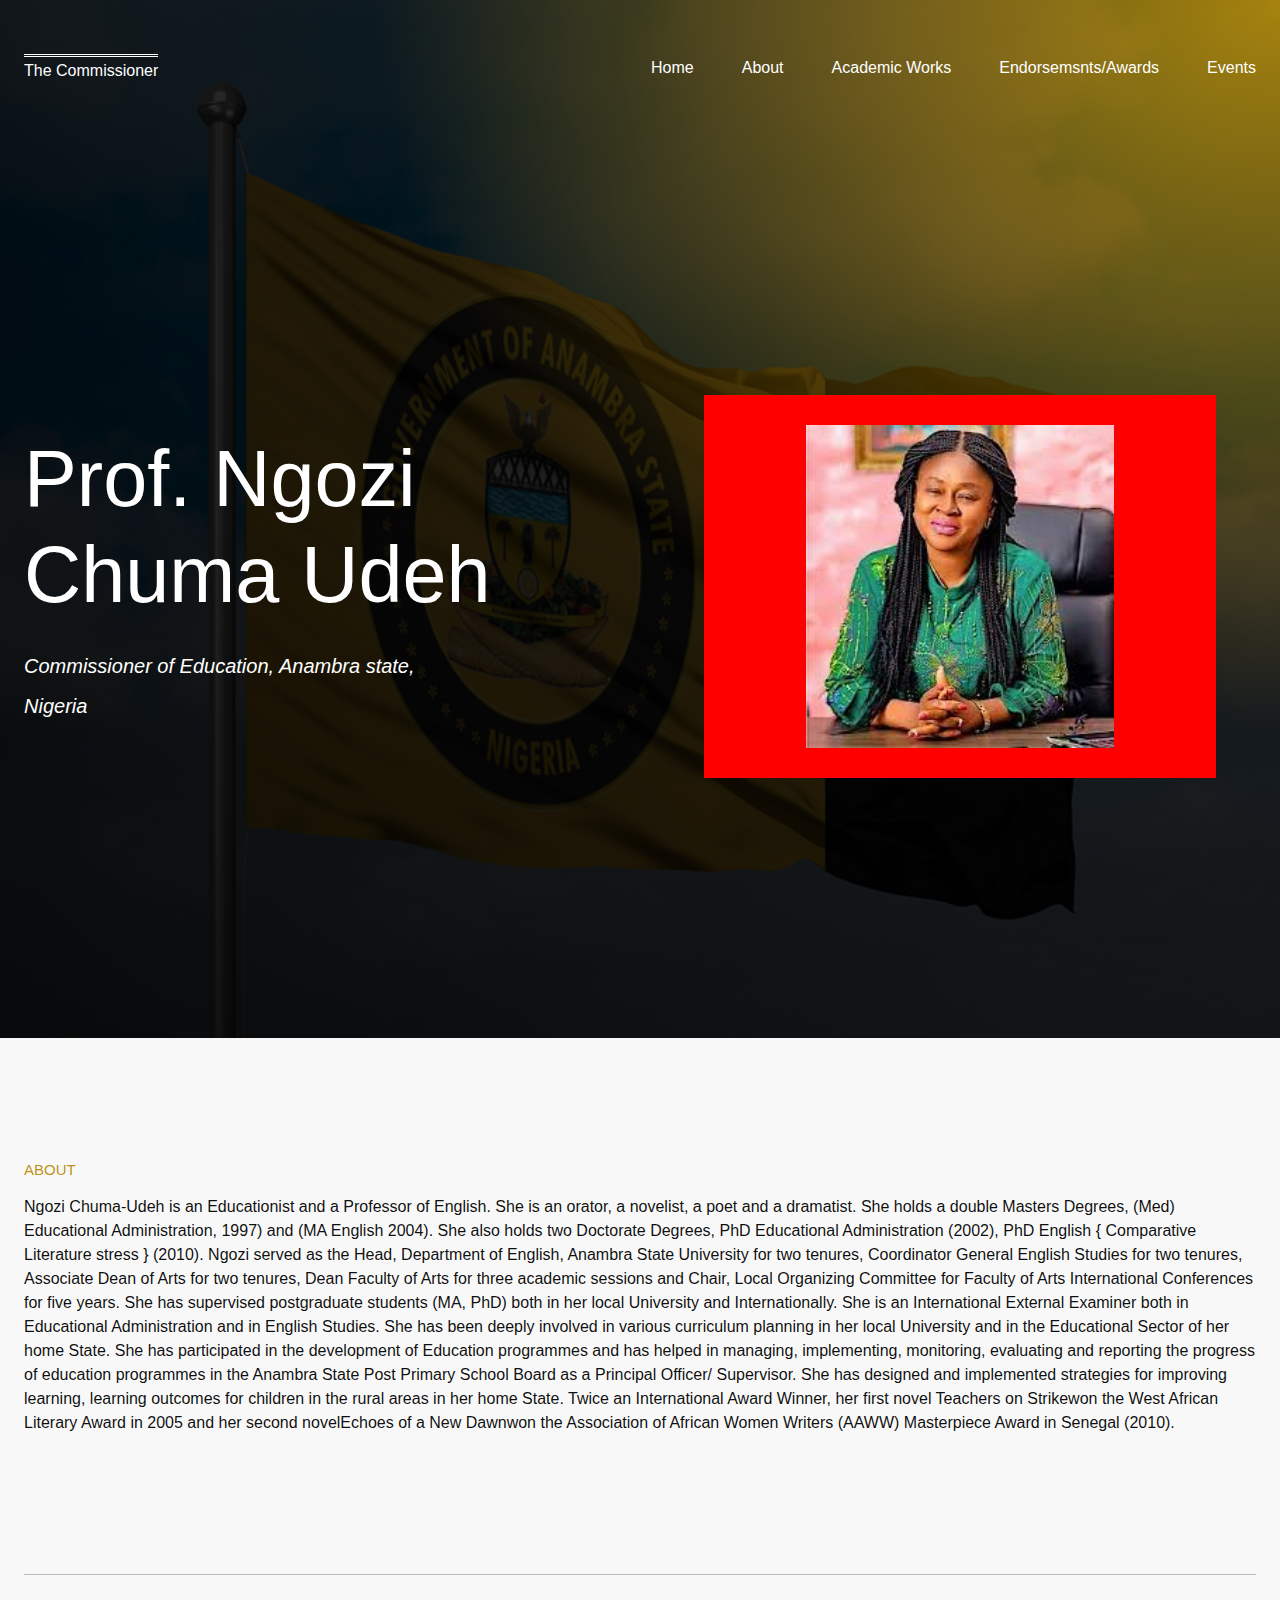
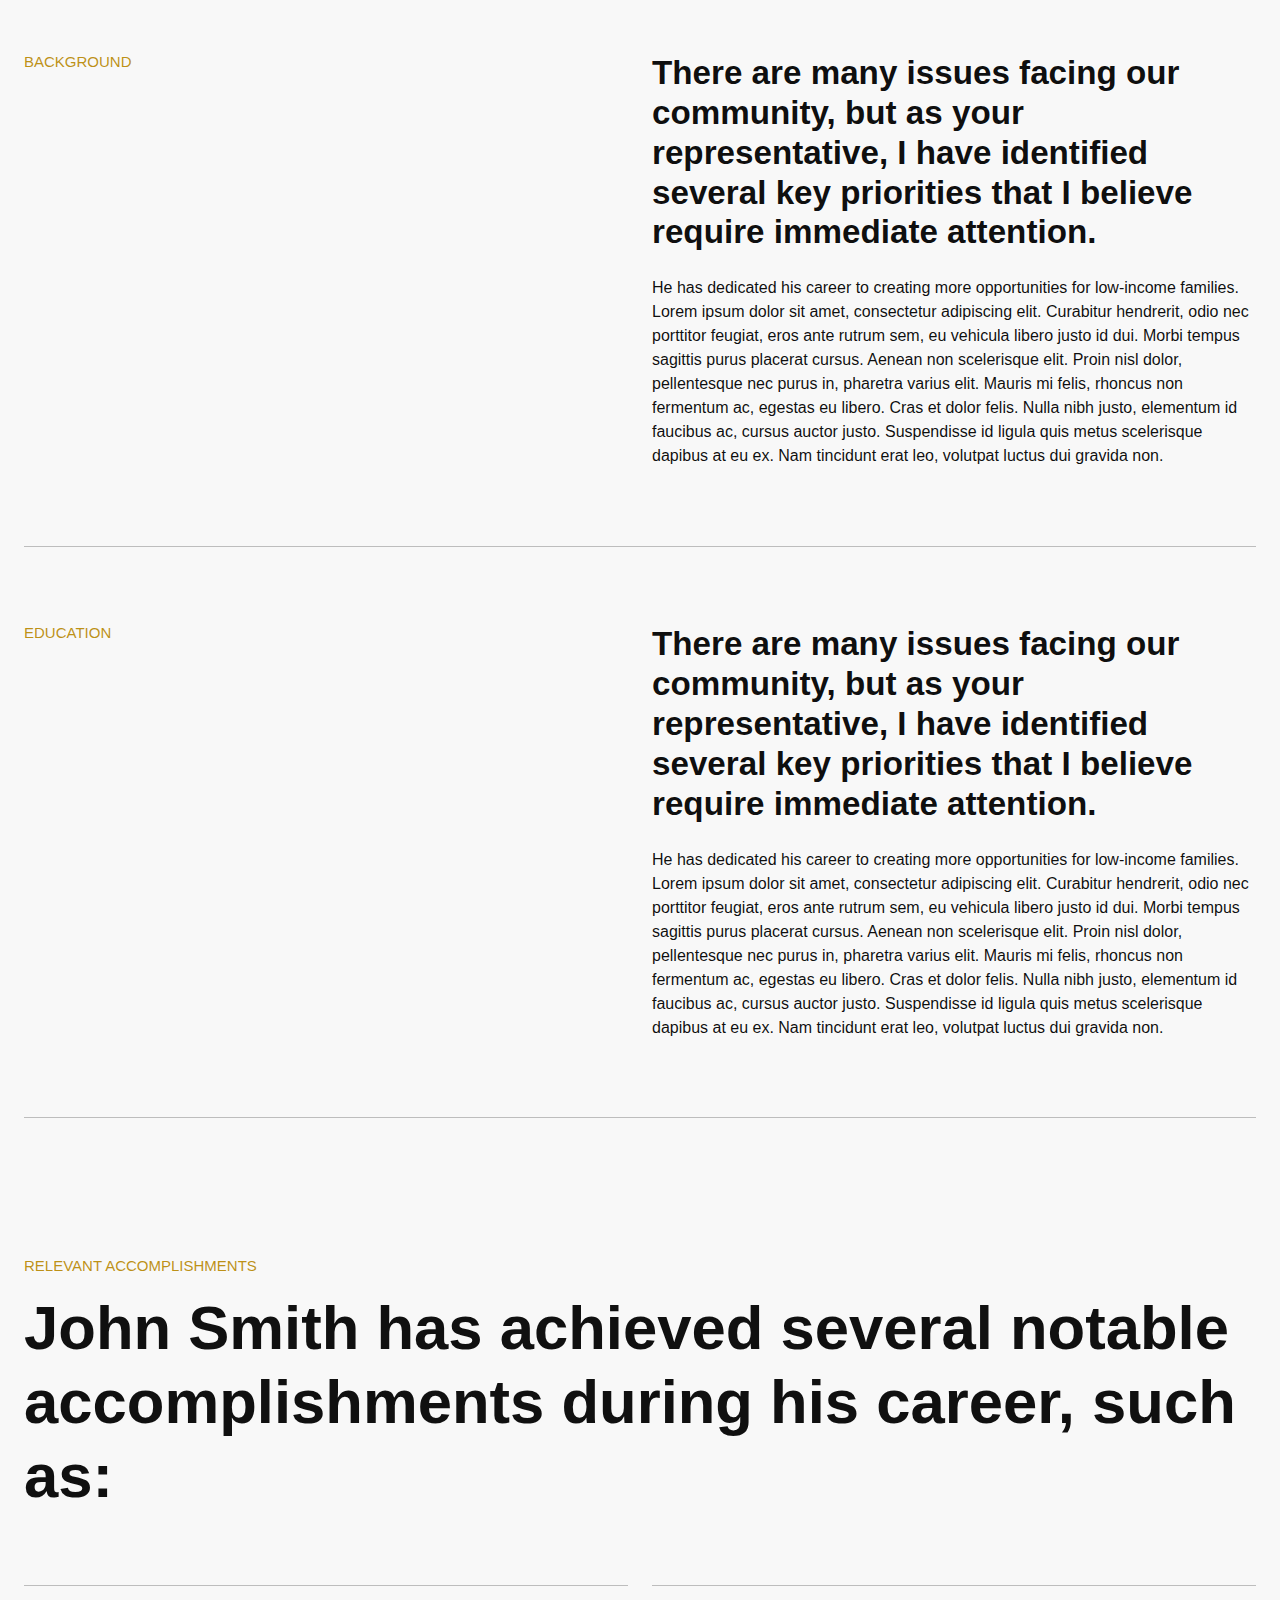
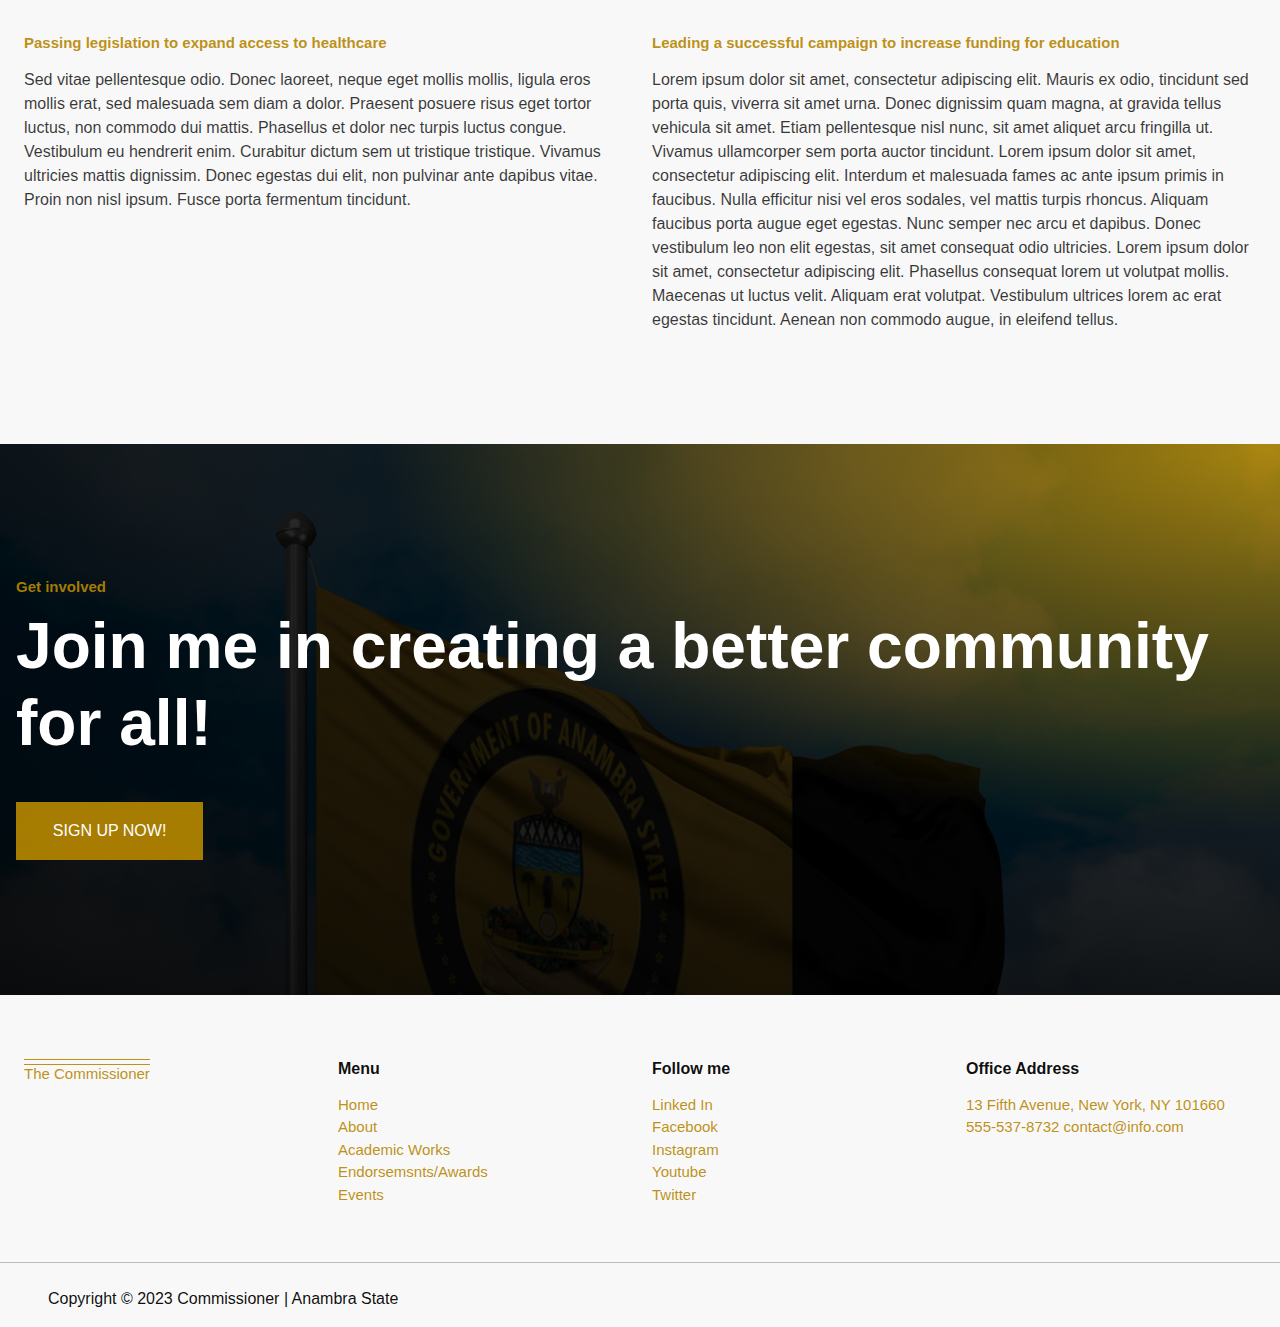
==== about.html @ 07f76938 "First project deployment" ====
<!doctype html>
<html lang="en">

<head>

    <!--====== Required meta tags ======-->
    <meta charset="utf-8">
    <meta http-equiv="x-ua-compatible" content="ie=edge">
    <meta name="description" content="">
    <meta name="viewport" content="width=device-width, initial-scale=1, shrink-to-fit=no">

    <!--====== Title ======-->
    <title>Prof Ngozi Udeh - Commissioner of Education</title>

    <!--====== Bootstrap css ======-->
    <link rel="stylesheet" href="assets/css/bootstrap.css">

    <link rel="stylesheet" href="assets/css/style.css">
    <link href="https://fonts.cdnfonts.com/css/poppins" rel="stylesheet">
</head>

<body class="bg-">
    <div class="c_bg m-0 p-0 text-white header-section">
        <!-- Navbar section -->
        <nav class="c_nav d-flex justify-content-between px-4 py-3 align-items-center position-">
            <div class="c_title">
                <h6 class="m-0 c_logo pt-1">The Commissioner</h6>
            </div>
            <ul class="d-flex gap-5 m-0 p-0 list-unstyled c_nav-list">
                <a href="./index.html" class="py-3">
                    <li>Home</li>
                </a>
                <a href="./about.html" class="py-3">
                    <li>About</li>
                </a>
                <a href="./books.html" class="py-3">
                    <li>Academic Works</li>
                </a>
                <a href="" class="py-3">
                    <li>Endorsemsnts/Awards</li>
                </a>
                <a href="" class="py-3">
                    <li>Events</li>
                </a>
            </ul>
        </nav>
        <!-- </div> -->


        <!-- main header -->
        <header class="container-fluid ">
            <div class="row align-items-center mt-5  c_header pb-5">
                <div class="col-lg-6 col-md-12 col-sm-12 col-xs-12 px-sm-4 c_intro">
                    <h1 class="mb-4">Prof. Ngozi Chuma Udeh</h1>
                    <p class="c_description mt-3">Commissioner of Education, Anambra state,<br> Nigeria</p>
                </div>

                <div class="col-lg-6 col-md-12 col-sm-12 col-xs-12 p-0">
                    <div class="c_image text-center border-0 ">
                        <!-- <img src="assets/images/about-01.png" alt="image" class="img-fluid c_img"> -->
                        <img src="assets/images/download (4).jpg" alt="profile-pic" class="img-fluid c-img">
                    </div>
                </div>
            </div>
        </header>
    </div>

    <main>
        <!-- About section -->
        <div class="container-fluid px-4">
            <div class="c_debut">
                <div class="c_texts">
                    <h6 class="mb-3 text-uppercase c_small ">About</h6>
                </div>

                <p class="ps-">Ngozi Chuma-Udeh is an Educationist and a Professor of English. She is an orator, a
                    novelist, a poet and a dramatist. She holds a double Masters Degrees, (Med) Educational
                    Administration, 1997) and (MA English 2004). She also holds two Doctorate Degrees, PhD Educational
                    Administration (2002), PhD English { Comparative Literature stress } (2010). Ngozi served as the
                    Head, Department of English, Anambra State University for two tenures, Coordinator General English
                    Studies for two tenures, Associate Dean of Arts for two tenures, Dean Faculty of Arts for three
                    academic sessions and Chair, Local Organizing Committee for Faculty of Arts International
                    Conferences for five years. She has supervised postgraduate students (MA, PhD) both in her local
                    University and Internationally. She is an International External Examiner both in Educational
                    Administration and in English Studies. She has been deeply involved in various curriculum planning
                    in her local University and in the Educational Sector of her home State. She has participated in the
                    development of Education programmes and has helped in managing, implementing, monitoring, evaluating
                    and reporting the progress of education programmes in the Anambra State Post Primary School Board as
                    a Principal Officer/ Supervisor. She has designed and implemented strategies for improving learning,
                    learning outcomes for children in the rural areas in her home State. Twice an International Award
                    Winner, her first novel Teachers on Strikewon the West African Literary Award in 2005 and her second
                    novelEchoes of a New Dawnwon the Association of African Women Writers (AAWW) Masterpiece Award in
                    Senegal (2010).
                </p>
            </div>

            <hr class="mt-0">

            <!-- Background -->
            <div class="row c_debut-2 c_about-debut-2">

                <div class="col-lg-6 col-md-12 col-sm-12 col-xs-12  ">
                    <h6 class="mb-3 text-uppercase c_small">Background</h6>
                </div>

                <div class="col-lg-6 col-md-12 col-sm-12 col-xs-12  c_issues">
                    <h4>
                        There are many issues facing our community, but as your representative, I have identified
                        several key priorities that I believe require immediate attention.</h4>
                    <p class="mt-4">
                        He has dedicated his career to creating more opportunities for low-income families. Lorem ipsum
                        dolor sit amet, consectetur adipiscing elit. Curabitur hendrerit, odio nec porttitor feugiat,
                        eros ante rutrum sem, eu vehicula libero justo id dui. Morbi tempus sagittis purus placerat
                        cursus. Aenean non scelerisque elit. Proin nisl dolor, pellentesque nec purus in, pharetra
                        varius elit. Mauris mi felis, rhoncus non fermentum ac, egestas eu libero. Cras et dolor felis.
                        Nulla nibh justo, elementum id faucibus ac, cursus auctor justo. Suspendisse id ligula quis
                        metus scelerisque dapibus at eu ex. Nam tincidunt erat leo, volutpat luctus dui gravida non.
                    </p>
                </div>

            </div>

            <hr class="mt-0 edu-line">

            <!-- Education -->
            <div class="row c_debut-2 c_about-debut-2">
                <div class="col-lg-6 col-md-12 col-sm-12 col-xs-12  ">
                    <h6 class="mb-3 text-uppercase c_small">Education</h6>
                </div>

                <div class="col-lg-6 col-md-12 col-sm-12 col-xs-12  c_issues">
                    <h4>
                        There are many issues facing our community, but as your representative, I have identified
                        several key priorities that I believe require immediate attention.</h4>
                    <p class="mt-4">
                        He has dedicated his career to creating more opportunities for low-income families. Lorem ipsum
                        dolor sit amet, consectetur adipiscing elit. Curabitur hendrerit, odio nec porttitor feugiat,
                        eros ante rutrum sem, eu vehicula libero justo id dui. Morbi tempus sagittis purus placerat
                        cursus. Aenean non scelerisque elit. Proin nisl dolor, pellentesque nec purus in, pharetra
                        varius elit. Mauris mi felis, rhoncus non fermentum ac, egestas eu libero. Cras et dolor felis.
                        Nulla nibh justo, elementum id faucibus ac, cursus auctor justo. Suspendisse id ligula quis
                        metus scelerisque dapibus at eu ex. Nam tincidunt erat leo, volutpat luctus dui gravida non.
                    </p>
                </div>

            </div>

            <hr class="mt-0">

            <!-- Accomplishments -->
            <div class="c_debut pb-5">
                <h6 class="mb-3 text-uppercase c_small ">RELEVANT ACCOMPLISHMENTS</h6>
    
                <h2 class="mb-2">John Smith has achieved several notable accomplishments during his career, such as:</h2>
    
    
            </div>
        </div>

        <!-- Events section -->
        <div class="container-fluid px-4 pt-">
            <div class="row">
                <div class="col-lg-6 col-md-12 col-sm-12 col-xs-12 mb-5 c_issues-2">
                    <hr class="mb-5">
                    <h5 class="mb-3 fw-bold c_small">Passing legislation to expand access to healthcare
                    </h5>
                    <p>Sed vitae pellentesque odio. Donec laoreet, neque eget mollis mollis, ligula eros mollis erat,
                        sed malesuada sem diam a dolor. Praesent posuere risus eget tortor luctus, non commodo dui
                        mattis. Phasellus et dolor nec turpis luctus congue. Vestibulum eu hendrerit enim. Curabitur
                        dictum sem ut tristique tristique. Vivamus ultricies mattis dignissim. Donec egestas dui elit,
                        non pulvinar ante dapibus vitae. Proin non nisl ipsum. Fusce porta fermentum tincidunt.</p>
                </div>

                <div class="col-lg-6 col-md-12 col-sm-12 col-xs-12 mb-5 c_issues-2">
                    <hr class="mb-5">
                    <h5 class="mb-3 fw-bold c_small">Leading a successful campaign to increase funding for education
                    </h5>
                    <p>Lorem ipsum dolor sit amet, consectetur adipiscing elit. Mauris ex odio, tincidunt sed porta
                        quis, viverra sit amet urna. Donec dignissim quam magna, at gravida tellus vehicula sit amet.
                        Etiam pellentesque nisl nunc, sit amet aliquet arcu fringilla ut. Vivamus ullamcorper sem porta
                        auctor tincidunt. Lorem ipsum dolor sit amet, consectetur adipiscing elit. Interdum et malesuada
                        fames ac ante ipsum primis in faucibus. Nulla efficitur nisi vel eros sodales, vel mattis turpis
                        rhoncus. Aliquam faucibus porta augue eget egestas. Nunc semper nec arcu et dapibus. Donec
                        vestibulum leo non elit egestas, sit amet consequat odio ultricies. Lorem ipsum dolor sit amet,
                        consectetur adipiscing elit. Phasellus consequat lorem ut volutpat mollis. Maecenas ut luctus
                        velit. Aliquam erat volutpat. Vestibulum ultrices lorem ac erat egestas tincidunt. Aenean non
                        commodo augue, in eleifend tellus.</p>
                </div>
            </div>
        </div>

        <!-- Base section -->
        <div class="container-fluid c_base-main  mt-5">
            <div class="px-3 c_base">
                <h5 class="fw-bold pb-1 c_small">Get involved</h5>
                <h1 class="mb-4 fw-bold pb-3 text-white">Join me in creating a better community for all!</h1>

                <button class="btn  rounded-0 text-center text-white py-3 c_btn">SIGN UP NOW!</button>
            </div>
        </div>
    </main>

    <!-- Footer -->
    <footer class="mt-5 mb-0 ">
        <div class="container-fluid pt-3 pb-4 px-4">
            <div class="row">
                <div class="col-lg-3 col-md-12 col-sm-12 col-xs-12 c_footer-logo">
                    <div class="c_title pt-1 ">
                        <h6 class="m-0 c_logo c_small">The Commissioner</h6>
                    </div>
                </div>

                <div class="col-lg-3 col-md-12 col-sm-12 col-xs-12 ">
                    <h6 class="mb-3 fw-bold">Menu</h6>
                    <ul>
                        <a href="./index.html">
                            <li class="c_small c_links">Home</li>
                        </a>
                        <a href="./about.html">
                            <li class="c_small c_links">About</li>
                        </a>
                        <a href="books.html">
                            <li class="c_small c_links">Academic Works</li>
                        </a>
                        <a href="">
                            <li class="c_small">Endorsemsnts/Awards</li>
                        </a>
                        <a href="">
                            <li class="c_small">Events</li>
                        </a>
                    </ul>
                </div>

                <div class="col-lg-3 col-md-12 col-sm-12 col-xs-12">
                    <h6 class="mb-3 fw-bold">Follow me</h6>
                    <ul>
                        <a href="">
                            <li class="c_small">Linked In</li>
                        </a>
                        <a href="">
                            <li class="c_small">Facebook</li>
                        </a>
                        <a href="">
                            <li class="c_small">Instagram</li>
                        </a>
                        <a href="">
                            <li class="c_small">Youtube</li>
                        </a>
                        <a href="">
                            <li class="c_small">Twitter</li>
                        </a>
                    </ul>
                </div>

                <div class="col-lg-3 col-md-12 col-sm-12 col-xs-12">
                    <h6 class="mb-3 fw-bold">Office Address</h6>
                    <p class="c_small">13 Fifth Avenue, New York, NY 101660
                        555-537-8732
                        contact@info.com</p>
                </div>


            </div>
        </div>

        <hr>

        <p class="ps-5 pt-2 c_copr">Copyright © 2023 Commissioner | Anambra State</p>
    </footer>
</body>


</html>
---- assets/css/style.css ----
:root {
  --c_space: 13% 0;
  --c_size: 25px;
  --c_color: #ffad42de;
  --c_color-2: #b78700e8;
  --c_color-3: #000000ef;
}

* {
  margin: 0;
  padding: 0;
  box-sizing: border-box;
}

ul {
  list-style-type: none;
  padding: 0;
}

a {
  text-decoration: none;
}

body {
  font-family: 'Poppins', sans-serif;
  color: var(--c_color-3);
  background-color: #d3d2d227;
  box-sizing: inherit;
}

/*  repeating-linear-gradient(
      -45deg,
    var(--c_color-2) 0%,
    var(--c_color-3) 100%) , */
/* header style */
.c_header {
  height: 95vh;
}

.c_nav {
  height: 15vh;
}

.c_bg {
  /* background-color: var(--c_color); */
  background-image: radial-gradient(at top right,
      var(--c_color-2), #000000d3, var(--c_color-3)),
    url(/assets/images/anambra-flagjpg.jpg);
  background-size: cover;
  background-position: top;
  position: relative;
}

.c_logo {
  border-top: 1px solid white;
}

.c_small {
  color: var(--c_color-2);
  font-size: 15px;
}
.c_small-1 {
  color: var(--c_color-2);
  font-size: 16px;
}

.c_title {
  width: fit-content;
  padding-top: 1px;
  border-top: 1px solid white;
}

.c_intro>h1 {
  font-size: 4.95rem;
}

.c_description {
  font-size: 20px;
  line-height: 40px;
  font-style: italic;
}

.c_image {
  width: 80%;
  margin: 0 auto;
  background: red;
}

.c_img {
  width: 100%;
  object-fit: contain; 
  overflow: hidden;
}

.c-img {
  width: 60%;
  border-radius: 10px / 30px;
  object-fit: contain; 
  padding: 30px 0;
}

.c_nav-list>a {
  color: white;
}

.c_nav-list>a:hover {
  color: var(--c_color);
  border-bottom: 1px solid var(--c_color);
}

.c_debut>h2 {
  font-size: 3.85rem;
  font-weight: 700;
}

.c_debut {
  padding: 10% 0;
}

.c_issues>h4 {
  font-size: 2.075rem;
  font-weight: 700;
  line-height: 1.2em;
}

.c_debut-2 {
  padding: 5% 0 10%;
}

.c_debut-3 {
  padding: 0 0 10%;
}

.c_issues-2>p {
  color: rgba(0, 0, 0, .78);
}

.c_about-content {
  font-size: 2.5rem;
  line-height: 1.35em;
}

.c_about>h6 {
  font-size: 1rem;
  line-height: 1.25em;
  text-transform: uppercase;

}

.c_img-2 {
  width: 80%;
  object-position: center;
}

.c_about-list {
  list-style-type: none;
  color: white;
}

.c_image-2 {
  width: 80%;
  text-align: left;
}

.c_events {
  padding-bottom: 6%;
  position: relative;
}

.c_events>h6 {
  font-size: 35px;
}

/* .c_events>h6::after {
  content: "";
  display: block;
  width: 130px;
  height: 5px;
  background: #191970;
  right: 0;
  top: 50%;
  position: absolute;
} */

/* base style */
.c_base>h1 {
  font-size: 4.005rem;
}

.c_base-main {
  padding: 10.5% 0;
  background-image: radial-gradient(at top right,
      var(--c_color-2), #000000d3, var(--c_color-3)),
    url(/assets/images/anambra-flagjpg.jpg);
  background-size: cover;
  background-position: top;
  position: relative;
}

.c_btn {
  width: 15%;
  color: #fff;
  background-color: var(--c_color-2);
}

.c_btn:hover {
  color: var(--c_color-3);
  background-color: transparent;
  border-width: 1.8px;
  border-style: solid;
  border-image:
    linear-gradient(85deg, var(--c_color-2) 0%, var(--c_color-3) 100%) 1;
}

/* base style */

/* footer style */
.c_footer-logo .c_title {
  width: fit-content;
  border-top: 1px solid var(--c_color-2);
}

.c_footer-logo .c_title h6 {
  border-top: 1px solid var(--c_color-2);
}

.c_links:hover {
  color: var(--c_color-3);
}

/* footer style */

/* Video  */
.event-video {
  width: 49.9%;
  height: 50vh;
  border-image:
    linear-gradient(185deg, var(--c_color-2) 0%, var(--c_color-3) 100%) 1;
  border-width: 3px;
  border-style: solid;
  padding: 0;
  box-shadow: 4px 4px 8px #00000081
    /* box-shadow: 5px 8px 8px var(--c_color-3); */
}

iframe:active {
  border-image:
    linear-gradient(65deg, var(--c_color-2) 0%, var(--c_color-3) 100%) 1;
}

/* Video  */

/* About page */
.c_about-page-header {
  height: 55vh;
}

/* .c_texts::after {
  content: "";
  display: block;
  width: 130px;
  height: 5px;
  background: #191970;
  right: 0;
  top: 50%;
  position: absolute;
} */

.c_about-debut-2 {
  padding: 5% 0;
}

.c-read {
  width: 12%;
  right: 3%;
}

.c_issues-img {
  width: 100%;
  overflow: hidden;
}

.c-events-img {
  object-fit: contain;
  width: 100%;
  height: 100%;
}

/* About page */

/* books page */
.c_contain {
  width: 100%;
}

.box-img {
  width: 100%;
  height: 400px;
  object-fit: cover;
}

.project {
  width: 20%;
}

.project>a {
  width: 50%;
  padding: 12px 10px;
  font-size: 14px;
}

.project>a:hover {
  color: var(--c_color-3) !important;

}

.works {
  padding: 5% 0;
}

.projects {
  gap: 50px;
  row-gap: 65px;
  justify-content: center;
}

.c_view {
  margin: 0 auto;
}

/* books page */

/* miscelleaneous */
.c_event {
  justify-content: center;
  gap: 40px;
}

.event {
  width: 30%;
}

.c_shadow {
  box-shadow: 4px 4px 8px #0000002d;
}

.m-custom {
  margin-top: 80px;
}

/* Responsive Mobile phones */
@media only screen and (max-width:539px) {
  body {
    text-align: center;
  }

  .c_nav-list {
    display: none !important;
  }

  .c_img {
    width: 48%;
    margin-top: 45px;
    object-position: center 10px;
  }

  .c_image {
    text-align: center !important;
    width: 100%;
  }

  .c_intro>h1 {
    font-size: 2.075rem;
  }

  .c_intro {
    padding-top: 10%;
    text-align: center;
  }

  .c_description {
    font-size: 22px;
    line-height: 30px;
  }

  .c_debut>h2 {
    font-size: var(--c_size);
  }

  .c_debut {
    padding: var(--c_space);
  }

  .c_debut-2 {
    padding: var(--c_space);
  }

  .c_issues>h4 {
    font-size: 20px;
  }

  .c_issues-2>h5 {
    font-size: 18px;
  }

  .c_img-2 {
    width: 50%;
    object-position: center;
  }

  .c_about-content {
    padding: 0;
    font-size: 1.6rem;
    line-height: 1.35em;
  }

  .c_about>h5 {
    font-size: 1rem;
  }

  .c_about {
    margin-bottom: 25px;
    text-align: center;
  }

  .c_about-image {
    order: 2;
  }

  .c_image-2 {
    width: 100% !important;
    text-align: center !important;
  }

  .c_base>h1 {
    font-size: 2.05rem;
  }

  .c_btn {
    width: 50%;
    background-color: var(--c_color-2);
  }

  .c_footer-logo .c_title {
    width: 42%;
    margin: 0 auto;
    padding-bottom: 8%;
  }

  .c_copr {
    padding-left: 0px !important;
  }

  .c-read {
    position: relative !important;
    width: 45% !important;
    margin: 0 auto;
    right: 0% !important;
  }

  .event-video {
    width: 100% !important;
    /* height: 30vh; */
    border-image:
      linear-gradient(185deg, var(--c_color-2) 0%, var(--c_color-3) 100%) 1;
    border-width: 3px;
    border-style: solid;
    padding: 0;
    box-shadow: 5px 8px 8px var(--c_color-2);
  }

  .c_issues-img {
    width: 80%;
    /* height: 100%; */
    overflow: hidden;
  }

  .c-events-img {
    object-fit: contain;
    width: 80%;
    height: 100%;
    /* z-index: -1; */
  }

  .project {
    width: 100% !important;
    flex-wrap: nowrap !important;
  }

  .works {
    padding: 0 16px !important;
  }
}

/* Responsive Tablets */
@media only screen and (max-width:915px) and (min-width:540px) {
  body {
    text-align: center;
  }

  .c_img {
    width: 48%;
    margin-top: 45px;
    object-position: center 10px;
  }

  .c_image {
    text-align: center !important;
    width: 100%;
  }

  .c_intro>h1 {
    font-size: 2.075rem;
  }

  .c_intro {
    padding-top: 10%;
    text-align: center;
  }

  .c_description {
    font-size: 22px;
    line-height: 30px;
  }

  .c_nav-list {
    display: none !important;
  }

  .c_about-image {
    order: 2;
  }

  .c_base>h1 {
    font-size: 2.05rem;
  }

  .c-read {
    position: relative !important;
    width: 45% !important;
    margin: 0 auto;
    right: 0% !important;
  }

  .c_btn{
    width: 45% !important;
    margin: 0 auto;
  }

  .c_img-2 {
    width: 50%;
    object-position: center;
  }

  .c_image-2 {
    width: 100% !important;
    text-align: center !important;
  }

  .box-img {
    width: 100%;
    height: 280px;
    object-fit: cover;
  }
  
  .project {
    width: 40%;
  }

  .c_footer-logo .c_title {
    width: 25.5%;
    margin: 0 auto;
    padding-bottom: 8%;
  }

  .c_copr {
    padding-left: 0px !important;
  }
}
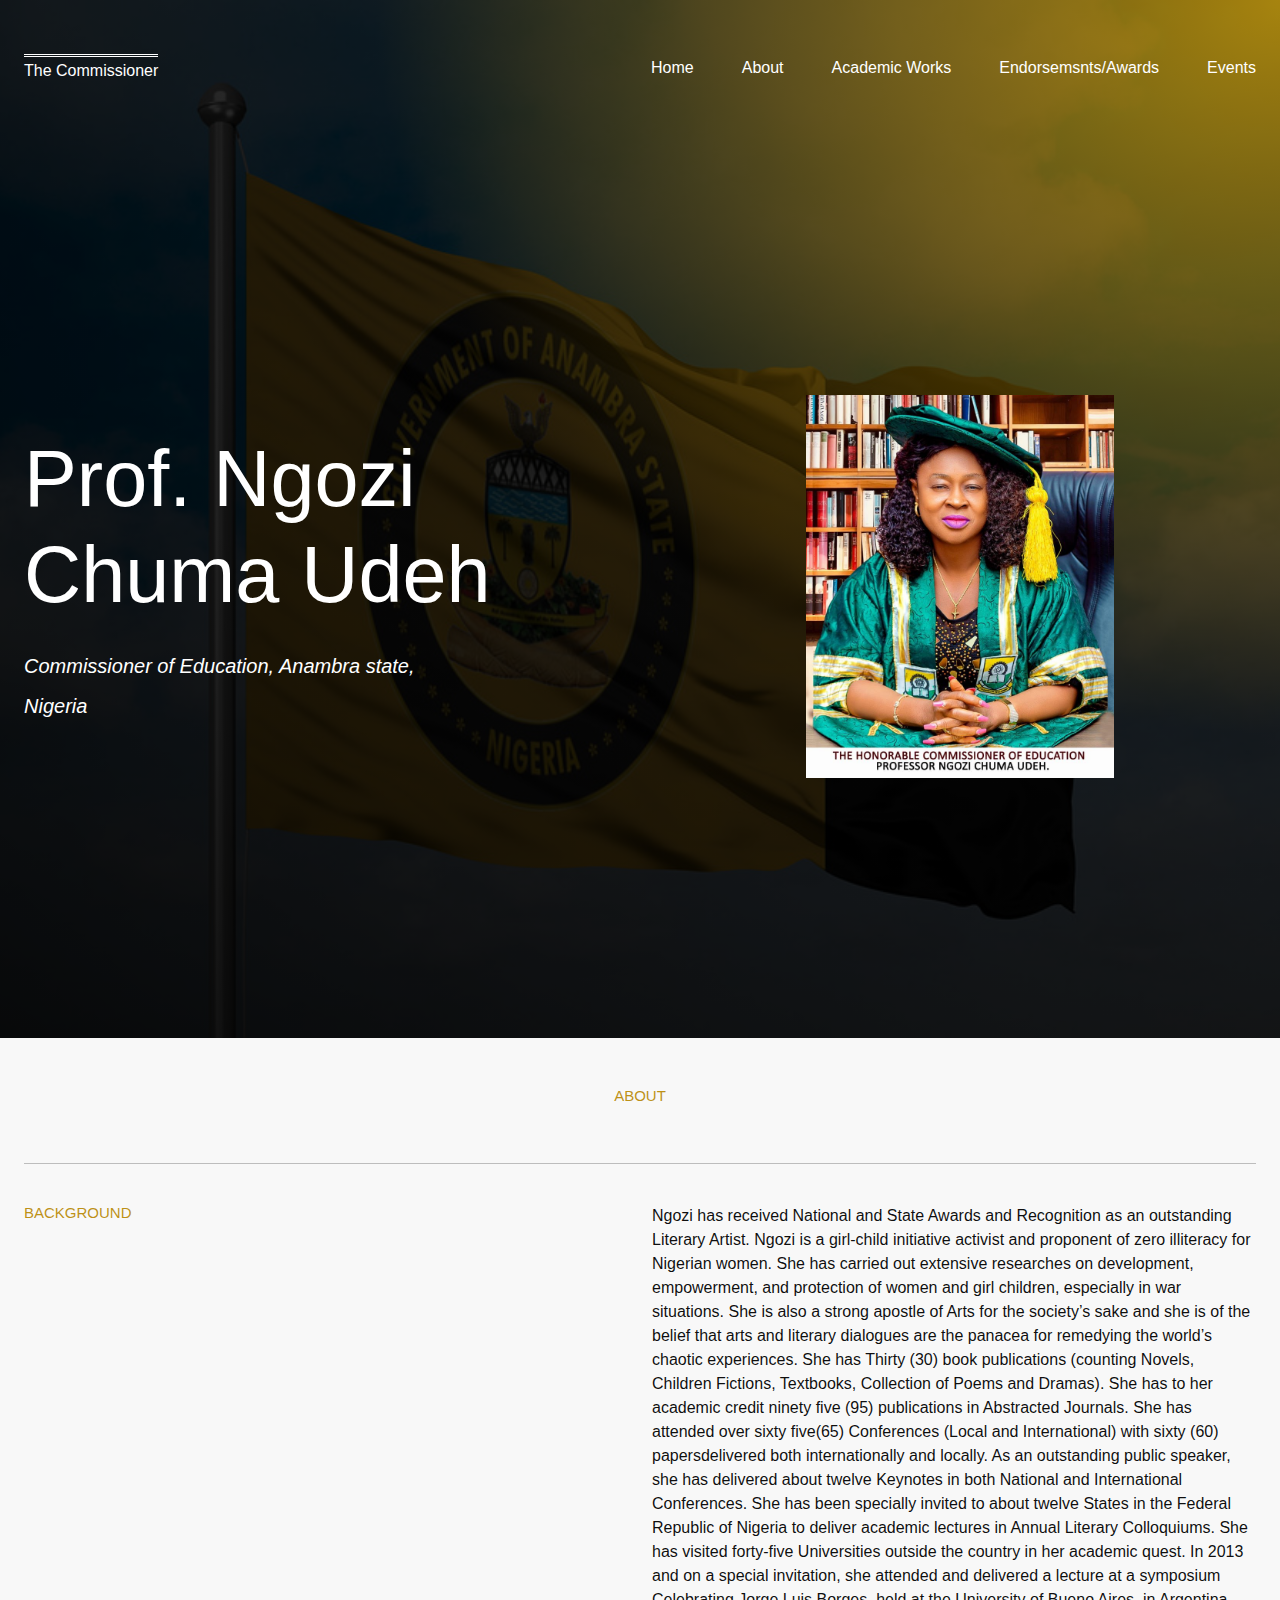
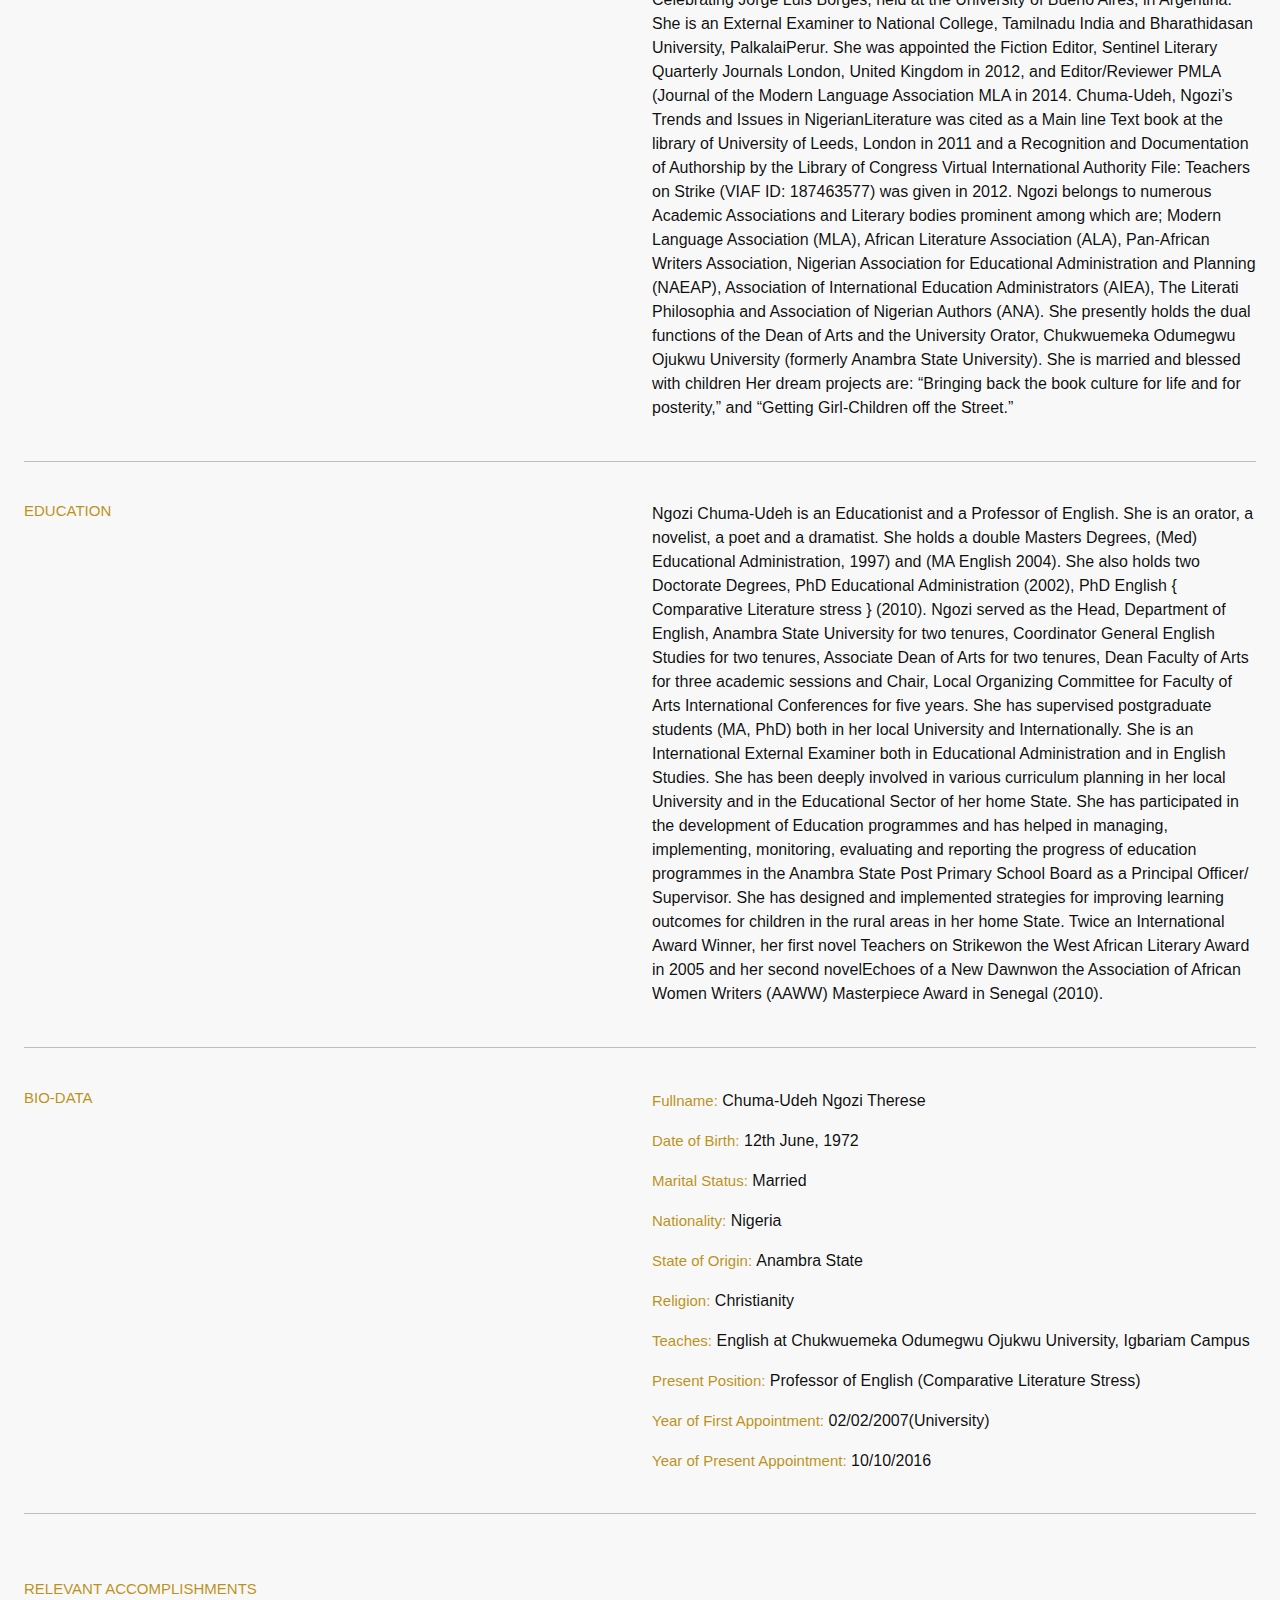
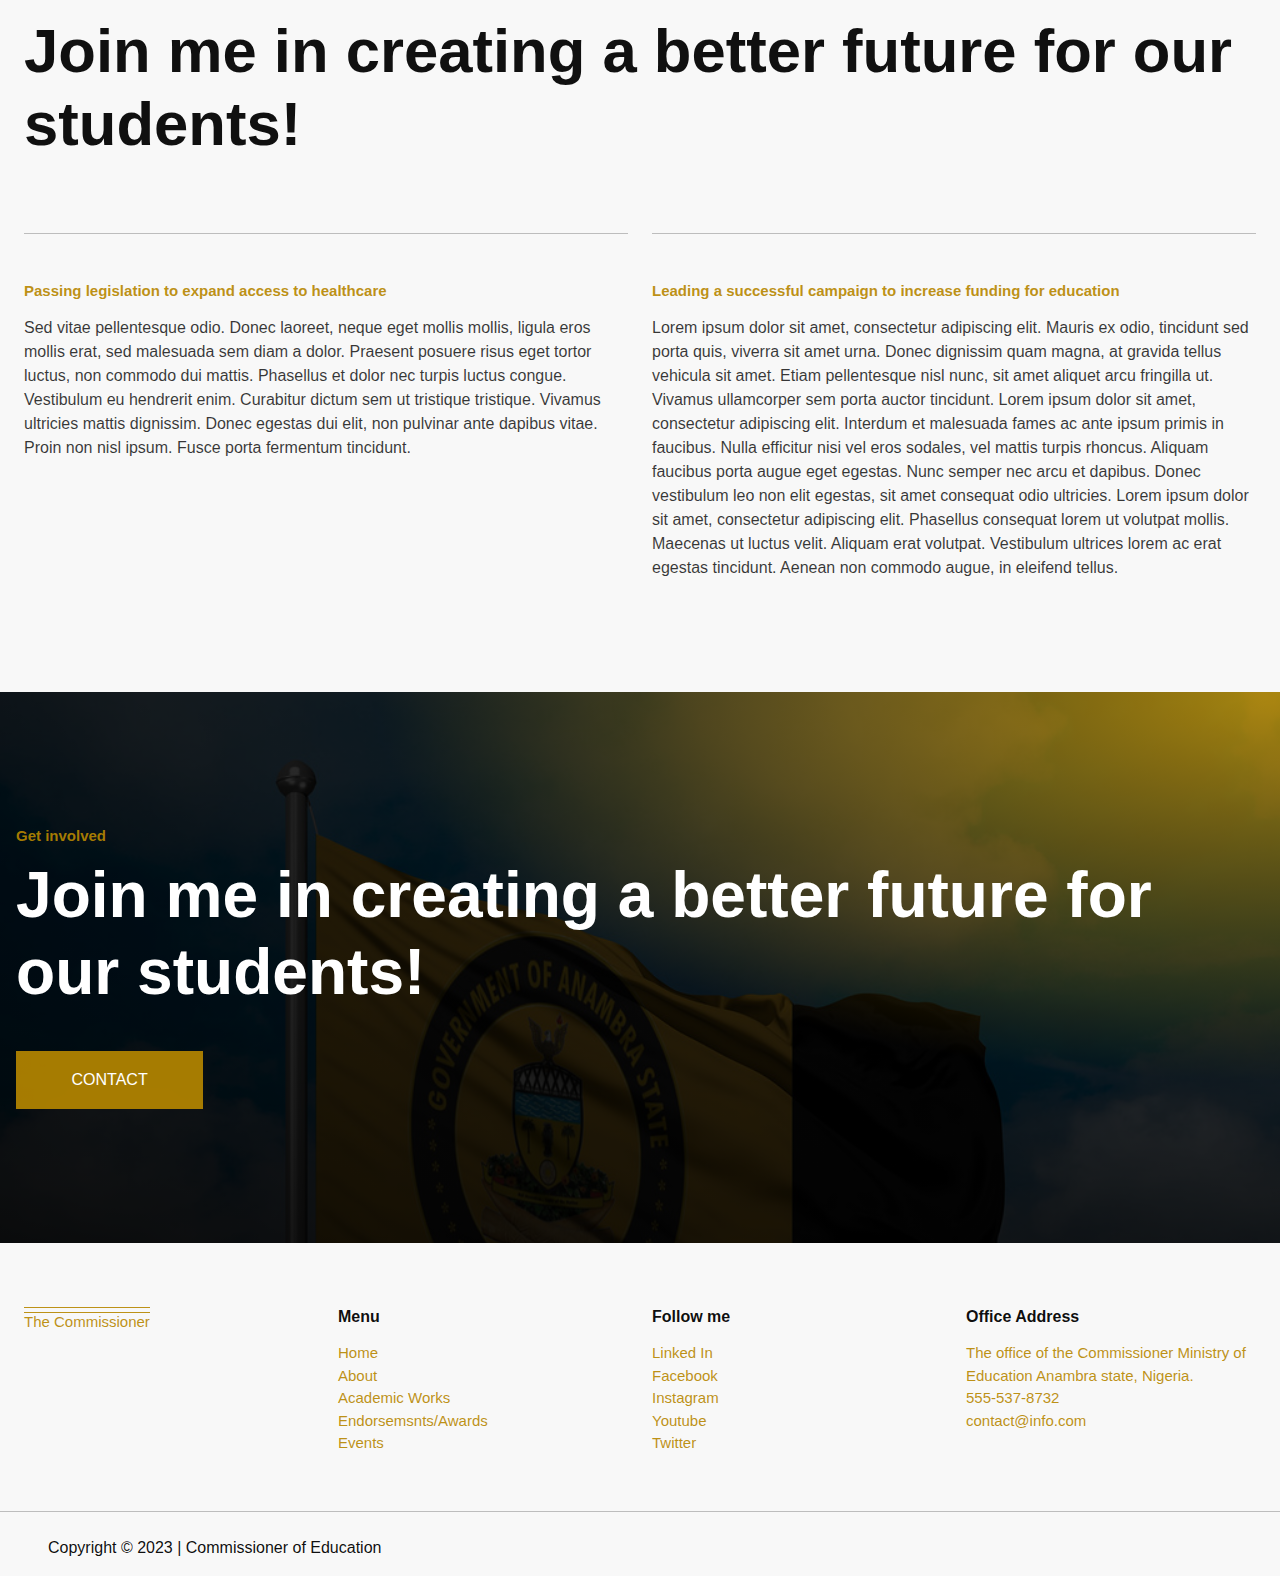
==== commit cea76e0a: "Added new page, corrected about image block and edited other pages" ====
--- a/about.html
+++ b/about.html
@@ -58,7 +58,7 @@
                 <div class="col-lg-6 col-md-12 col-sm-12 col-xs-12 p-0">
                     <div class="c_image text-center border-0 ">
                         <!-- <img src="assets/images/about-01.png" alt="image" class="img-fluid c_img"> -->
-                        <img src="assets/images/download (4).jpg" alt="profile-pic" class="img-fluid c-img">
+                        <img src="assets/images/IMG-20230727-WA0020.jpg" alt="profile-pic" class="img-fluid c-img">
                     </div>
                 </div>
             </div>
@@ -70,54 +70,57 @@
         <div class="container-fluid px-4">
             <div class="c_debut">
                 <div class="c_texts">
-                    <h6 class="mb-3 text-uppercase c_small ">About</h6>
-                </div>
-
-                <p class="ps-">Ngozi Chuma-Udeh is an Educationist and a Professor of English. She is an orator, a
-                    novelist, a poet and a dramatist. She holds a double Masters Degrees, (Med) Educational
-                    Administration, 1997) and (MA English 2004). She also holds two Doctorate Degrees, PhD Educational
-                    Administration (2002), PhD English { Comparative Literature stress } (2010). Ngozi served as the
-                    Head, Department of English, Anambra State University for two tenures, Coordinator General English
-                    Studies for two tenures, Associate Dean of Arts for two tenures, Dean Faculty of Arts for three
-                    academic sessions and Chair, Local Organizing Committee for Faculty of Arts International
-                    Conferences for five years. She has supervised postgraduate students (MA, PhD) both in her local
-                    University and Internationally. She is an International External Examiner both in Educational
-                    Administration and in English Studies. She has been deeply involved in various curriculum planning
-                    in her local University and in the Educational Sector of her home State. She has participated in the
-                    development of Education programmes and has helped in managing, implementing, monitoring, evaluating
-                    and reporting the progress of education programmes in the Anambra State Post Primary School Board as
-                    a Principal Officer/ Supervisor. She has designed and implemented strategies for improving learning,
-                    learning outcomes for children in the rural areas in her home State. Twice an International Award
-                    Winner, her first novel Teachers on Strikewon the West African Literary Award in 2005 and her second
-                    novelEchoes of a New Dawnwon the Association of African Women Writers (AAWW) Masterpiece Award in
-                    Senegal (2010).
-                </p>
+                    <h6 class="mb- text-uppercase c_small text-center">About</h6>
+                </div>
+
+                <!-- <p class="ps-">
+                </p> -->
             </div>
 
             <hr class="mt-0">
 
             <!-- Background -->
             <div class="row c_debut-2 c_about-debut-2">
-
                 <div class="col-lg-6 col-md-12 col-sm-12 col-xs-12  ">
                     <h6 class="mb-3 text-uppercase c_small">Background</h6>
                 </div>
 
                 <div class="col-lg-6 col-md-12 col-sm-12 col-xs-12  c_issues">
-                    <h4>
-                        There are many issues facing our community, but as your representative, I have identified
-                        several key priorities that I believe require immediate attention.</h4>
-                    <p class="mt-4">
-                        He has dedicated his career to creating more opportunities for low-income families. Lorem ipsum
-                        dolor sit amet, consectetur adipiscing elit. Curabitur hendrerit, odio nec porttitor feugiat,
-                        eros ante rutrum sem, eu vehicula libero justo id dui. Morbi tempus sagittis purus placerat
-                        cursus. Aenean non scelerisque elit. Proin nisl dolor, pellentesque nec purus in, pharetra
-                        varius elit. Mauris mi felis, rhoncus non fermentum ac, egestas eu libero. Cras et dolor felis.
-                        Nulla nibh justo, elementum id faucibus ac, cursus auctor justo. Suspendisse id ligula quis
-                        metus scelerisque dapibus at eu ex. Nam tincidunt erat leo, volutpat luctus dui gravida non.
+                    <p class="mt-">
+                        Ngozi has received National and State Awards and Recognition as an outstanding Literary Artist.
+                        Ngozi is a girl-child initiative activist and proponent of zero illiteracy for Nigerian women.
+                        She has carried out extensive researches on development, empowerment, and protection of women
+                        and girl children, especially in war situations.
+                        She is also a strong apostle of Arts for the society’s sake and she is of the belief that arts
+                        and literary dialogues are the panacea for remedying the world’s chaotic experiences. She has
+                        Thirty (30) book publications (counting Novels, Children Fictions, Textbooks, Collection of
+                        Poems and Dramas). She has to her academic credit ninety five (95) publications in Abstracted
+                        Journals. She has attended over sixty five(65) Conferences (Local and International) with sixty
+                        (60) papersdelivered both internationally and locally. As an outstanding public speaker, she has
+                        delivered about twelve Keynotes in both National and International Conferences. She has been
+                        specially invited to about twelve States in the Federal Republic of Nigeria to deliver academic
+                        lectures in Annual Literary Colloquiums. She has visited forty-five Universities outside the
+                        country in her academic quest. In 2013 and on a special invitation, she attended and delivered a
+                        lecture at a symposium Celebrating Jorge Luis Borges, held at the University of Bueno Aires, in
+                        Argentina. She is an External Examiner to National College, Tamilnadu India and Bharathidasan
+                        University, PalkalaiPerur. She was appointed the Fiction Editor, Sentinel Literary Quarterly
+                        Journals London, United Kingdom in 2012, and Editor/Reviewer PMLA (Journal of the Modern
+                        Language Association MLA in 2014. Chuma-Udeh, Ngozi’s Trends and Issues in NigerianLiterature
+                        was cited as a Main line Text book at the library of University of Leeds, London in 2011 and a
+                        Recognition and Documentation of Authorship by the Library of Congress Virtual International
+                        Authority File: Teachers on Strike (VIAF ID: 187463577) was given in 2012. Ngozi belongs to
+                        numerous Academic Associations and Literary bodies prominent among which are; Modern Language
+                        Association (MLA), African Literature Association (ALA), Pan-African Writers Association,
+                        Nigerian Association for Educational Administration and Planning (NAEAP), Association of
+                        International Education Administrators (AIEA), The Literati Philosophia and Association of
+                        Nigerian Authors (ANA). She presently holds the dual functions of the Dean of Arts and the
+                        University Orator, Chukwuemeka Odumegwu Ojukwu University (formerly Anambra State University).
+                        She is married and blessed with children Her dream projects are: “Bringing back the book culture
+                        for life and for posterity,” and “Getting Girl-Children off the Street.”
                     </p>
                 </div>
 
+              
             </div>
 
             <hr class="mt-0 edu-line">
@@ -129,17 +132,25 @@
                 </div>
 
                 <div class="col-lg-6 col-md-12 col-sm-12 col-xs-12  c_issues">
-                    <h4>
-                        There are many issues facing our community, but as your representative, I have identified
-                        several key priorities that I believe require immediate attention.</h4>
-                    <p class="mt-4">
-                        He has dedicated his career to creating more opportunities for low-income families. Lorem ipsum
-                        dolor sit amet, consectetur adipiscing elit. Curabitur hendrerit, odio nec porttitor feugiat,
-                        eros ante rutrum sem, eu vehicula libero justo id dui. Morbi tempus sagittis purus placerat
-                        cursus. Aenean non scelerisque elit. Proin nisl dolor, pellentesque nec purus in, pharetra
-                        varius elit. Mauris mi felis, rhoncus non fermentum ac, egestas eu libero. Cras et dolor felis.
-                        Nulla nibh justo, elementum id faucibus ac, cursus auctor justo. Suspendisse id ligula quis
-                        metus scelerisque dapibus at eu ex. Nam tincidunt erat leo, volutpat luctus dui gravida non.
+                    <p class="mt-">
+                        Ngozi Chuma-Udeh is an Educationist and a Professor of English. She is an orator, a
+                        novelist, a poet and a dramatist. She holds a double Masters Degrees, (Med) Educational
+                        Administration, 1997) and (MA English 2004). She also holds two Doctorate Degrees, PhD Educational
+                        Administration (2002), PhD English { Comparative Literature stress } (2010). Ngozi served as the
+                        Head, Department of English, Anambra State University for two tenures, Coordinator General English
+                        Studies for two tenures, Associate Dean of Arts for two tenures, Dean Faculty of Arts for three
+                        academic sessions and Chair, Local Organizing Committee for Faculty of Arts International
+                        Conferences for five years. She has supervised postgraduate students (MA, PhD) both in her local
+                        University and Internationally. She is an International External Examiner both in Educational
+                        Administration and in English Studies. She has been deeply involved in various curriculum planning
+                        in her local University and in the Educational Sector of her home State. She has participated in the
+                        development of Education programmes and has helped in managing, implementing, monitoring, evaluating
+                        and reporting the progress of education programmes in the Anambra State Post Primary School Board as
+                        a Principal Officer/ Supervisor. She has designed and implemented strategies for improving 
+                        learning outcomes for children in the rural areas in her home State. Twice an International Award
+                        Winner, her first novel Teachers on Strikewon the West African Literary Award in 2005 and her second
+                        novelEchoes of a New Dawnwon the Association of African Women Writers (AAWW) Masterpiece Award in
+                        Senegal (2010).
                     </p>
                 </div>
 
@@ -147,13 +158,37 @@
 
             <hr class="mt-0">
 
+            <div class="row c_debut-2 c_about-debut-2">
+                <div class="col-lg-6 col-md-12 col-sm-12 col-xs-12  ">
+                    <h6 class="mb-3 text-uppercase c_small">Bio-data</h6>
+                </div>
+
+                <div class="col-lg-6 col-md-12 col-sm-12 col-xs-12  c_issues">
+                    <p><span class="c_small">Fullname:</span> Chuma-Udeh Ngozi Therese</p>
+                    <p><span class="c_small">Date of Birth:</span> 12th June, 1972</p>
+                    <p><span class="c_small">Marital Status:</span> Married</p>
+                    <p><span class="c_small">Nationality:</span> Nigeria</p>
+                    <p><span class="c_small">State of Origin: </span> Anambra State</p>
+                    <p><span class="c_small">Religion:</span> Christianity</p>
+                    <p><span class="c_small">Teaches:</span> English at Chukwuemeka Odumegwu Ojukwu University, Igbariam Campus</p>
+                   <p> <span class="c_small">Present Position:</span> Professor of English (Comparative Literature Stress)</p>
+                    <p><span class="c_small">Year of First Appointment:</span> 02/02/2007(University)</p>
+                    <p><span class="c_small">Year of Present Appointment:</span> 10/10/2016</p>
+                </div>
+
+            </div>
+
+            <hr class="mt-0">
+
+            
             <!-- Accomplishments -->
             <div class="c_debut pb-5">
                 <h6 class="mb-3 text-uppercase c_small ">RELEVANT ACCOMPLISHMENTS</h6>
-    
-                <h2 class="mb-2">John Smith has achieved several notable accomplishments during his career, such as:</h2>
-    
-    
+
+                <h2 class="mb-2">Join me in creating a better future for our students!
+                </h2>
+
+
             </div>
         </div>
 
@@ -193,9 +228,9 @@
         <div class="container-fluid c_base-main  mt-5">
             <div class="px-3 c_base">
                 <h5 class="fw-bold pb-1 c_small">Get involved</h5>
-                <h1 class="mb-4 fw-bold pb-3 text-white">Join me in creating a better community for all!</h1>
-
-                <button class="btn  rounded-0 text-center text-white py-3 c_btn">SIGN UP NOW!</button>
+                <h1 class="mb-4 fw-bold pb-3 text-white">Join me in creating a better future for our students!</h1>
+
+                <button class="btn  rounded-0 text-center text-white py-3 c_btn">CONTACT</button>
             </div>
         </div>
     </main>
@@ -219,14 +254,14 @@
                         <a href="./about.html">
                             <li class="c_small c_links">About</li>
                         </a>
-                        <a href="books.html">
+                        <a href="./books.html">
                             <li class="c_small c_links">Academic Works</li>
                         </a>
                         <a href="">
-                            <li class="c_small">Endorsemsnts/Awards</li>
-                        </a>
-                        <a href="">
-                            <li class="c_small">Events</li>
+                            <li class="c_small c_links">Endorsemsnts/Awards</li>
+                        </a>
+                        <a href="./events.html">
+                            <li class="c_small c_links">Events</li>
                         </a>
                     </ul>
                 </div>
@@ -235,28 +270,28 @@
                     <h6 class="mb-3 fw-bold">Follow me</h6>
                     <ul>
                         <a href="">
-                            <li class="c_small">Linked In</li>
-                        </a>
-                        <a href="">
-                            <li class="c_small">Facebook</li>
-                        </a>
-                        <a href="">
-                            <li class="c_small">Instagram</li>
-                        </a>
-                        <a href="">
-                            <li class="c_small">Youtube</li>
-                        </a>
-                        <a href="">
-                            <li class="c_small">Twitter</li>
+                            <li class="c_small c_links">Linked In</li>
+                        </a>
+                        <a href="">
+                            <li class="c_small c_links">Facebook</li>
+                        </a>
+                        <a href="">
+                            <li class="c_small c_links">Instagram</li>
+                        </a>
+                        <a href="">
+                            <li class="c_small c_links">Youtube</li>
+                        </a>
+                        <a href="">
+                            <li class="c_small c_links">Twitter</li>
                         </a>
                     </ul>
                 </div>
 
                 <div class="col-lg-3 col-md-12 col-sm-12 col-xs-12">
                     <h6 class="mb-3 fw-bold">Office Address</h6>
-                    <p class="c_small">13 Fifth Avenue, New York, NY 101660
-                        555-537-8732
-                        contact@info.com</p>
+                    <p class="c_small mb-0">The office of the Commissioner Ministry of Education Anambra state, Nigeria.</p>
+                    <p class="c_small mb-0">555-537-8732</p>
+                    <p class="c_small">contact@info.com</p>
                 </div>
 
 
@@ -265,7 +300,7 @@
 
         <hr>
 
-        <p class="ps-5 pt-2 c_copr">Copyright © 2023 Commissioner | Anambra State</p>
+        <p class="ps-5 pt-2 c_copr ">Copyright © 2023 | Commissioner of Education</p>
     </footer>
 </body>
 
--- a/assets/css/style.css
+++ b/assets/css/style.css
@@ -23,6 +23,7 @@
 
 body {
   font-family: 'Poppins', sans-serif;
+  font-style: normal;
   color: var(--c_color-3);
   background-color: #d3d2d227;
   box-sizing: inherit;
@@ -83,13 +84,14 @@
 .c_image {
   width: 80%;
   margin: 0 auto;
-  background: red;
+  /* background: red; */
 }
 
 .c_img {
   width: 100%;
+  height: 200px;
   object-fit: contain; 
-  overflow: hidden;
+  /* overflow: hidden; */
 }
 
 .c-img {
@@ -114,7 +116,7 @@
 }
 
 .c_debut {
-  padding: 10% 0;
+  padding: 4% 0;
 }
 
 .c_issues>h4 {
@@ -148,8 +150,11 @@
 }
 
 .c_img-2 {
-  width: 80%;
-  object-position: center;
+  width: 70%;
+  height: 100%;
+  border-top-left-radius: 10rem;
+  border-bottom-left-radius: 4rem;
+  object-fit: contain;
 }
 
 .c_about-list {
@@ -159,7 +164,7 @@
 
 .c_image-2 {
   width: 80%;
-  text-align: left;
+  text-align: center;
 }
 
 .c_events {
@@ -168,7 +173,7 @@
 }
 
 .c_events>h6 {
-  font-size: 35px;
+  font-size: 20px;
 }
 
 /* .c_events>h6::after {
@@ -267,7 +272,7 @@
 } */
 
 .c_about-debut-2 {
-  padding: 5% 0;
+  padding: 2% 0;
 }
 
 .c-read {
@@ -301,6 +306,7 @@
 
 .project {
   width: 20%;
+  height: fit-content;
 }
 
 .project>a {
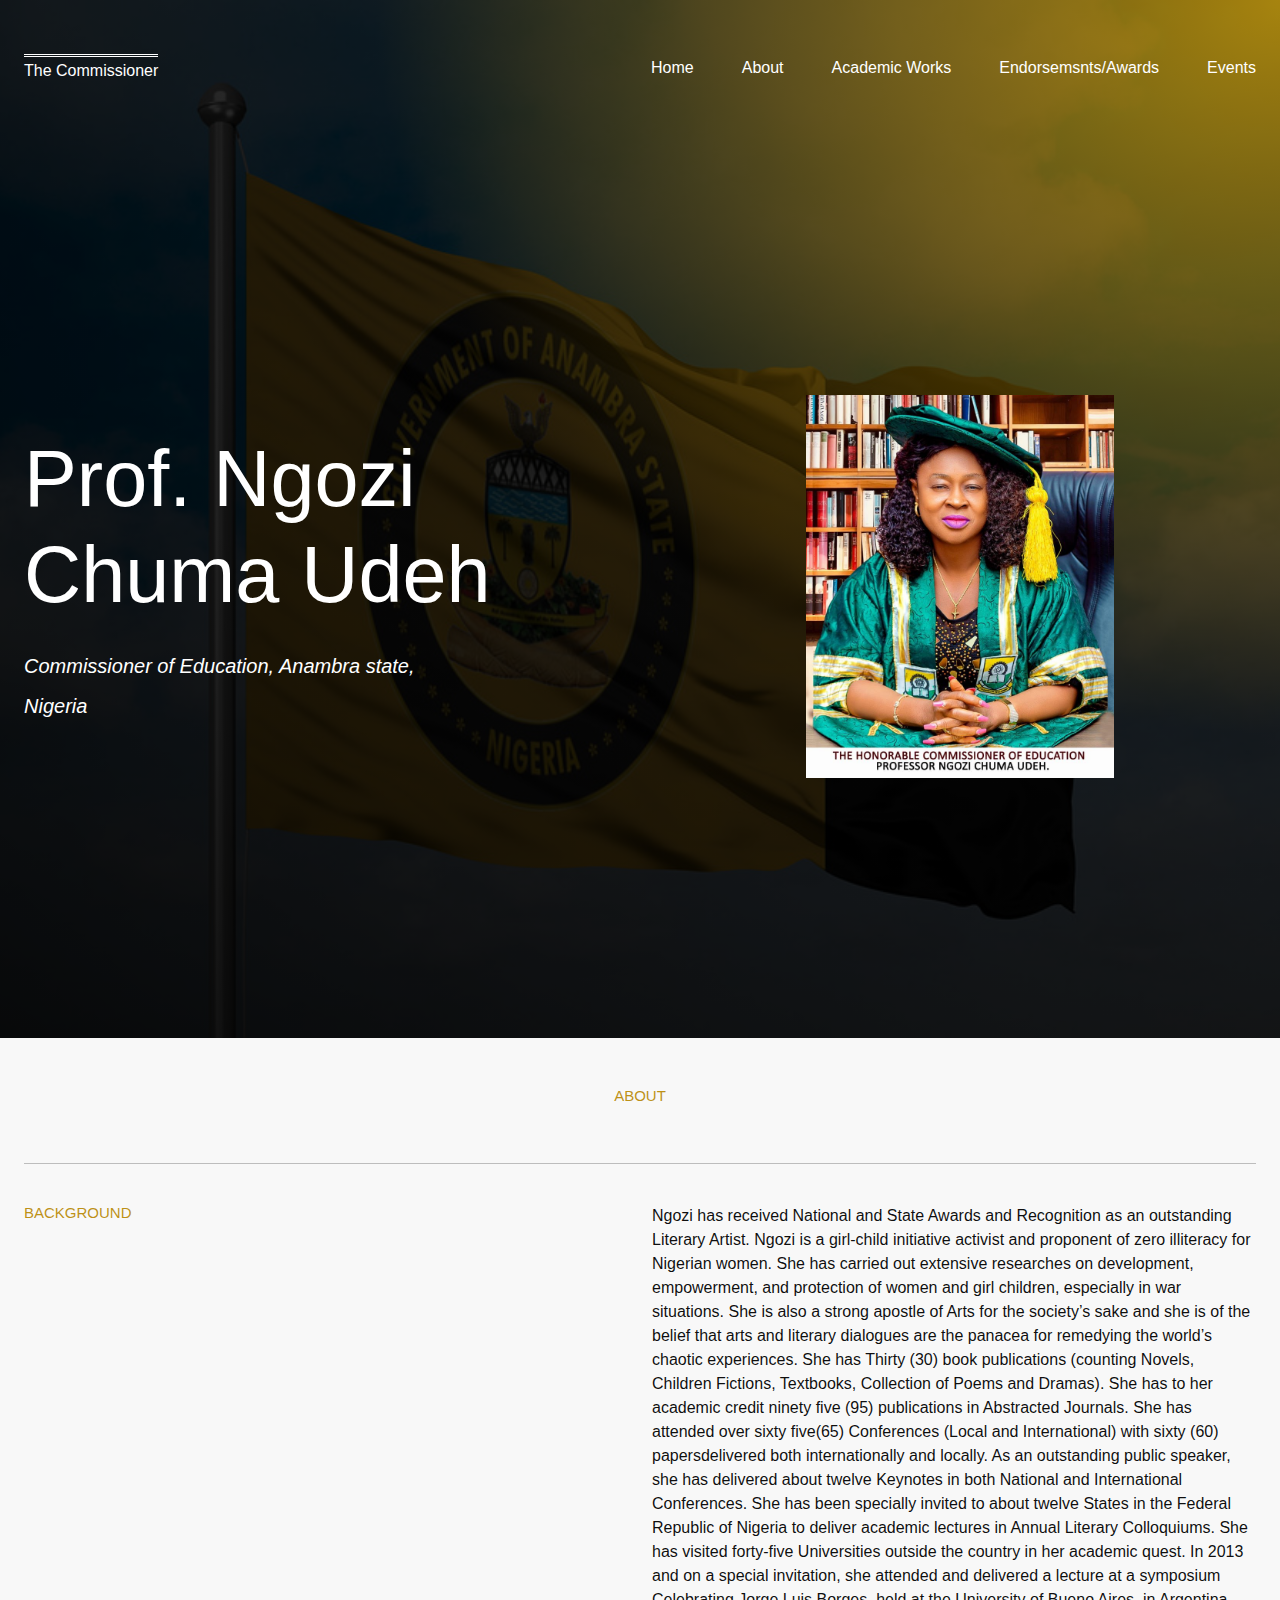
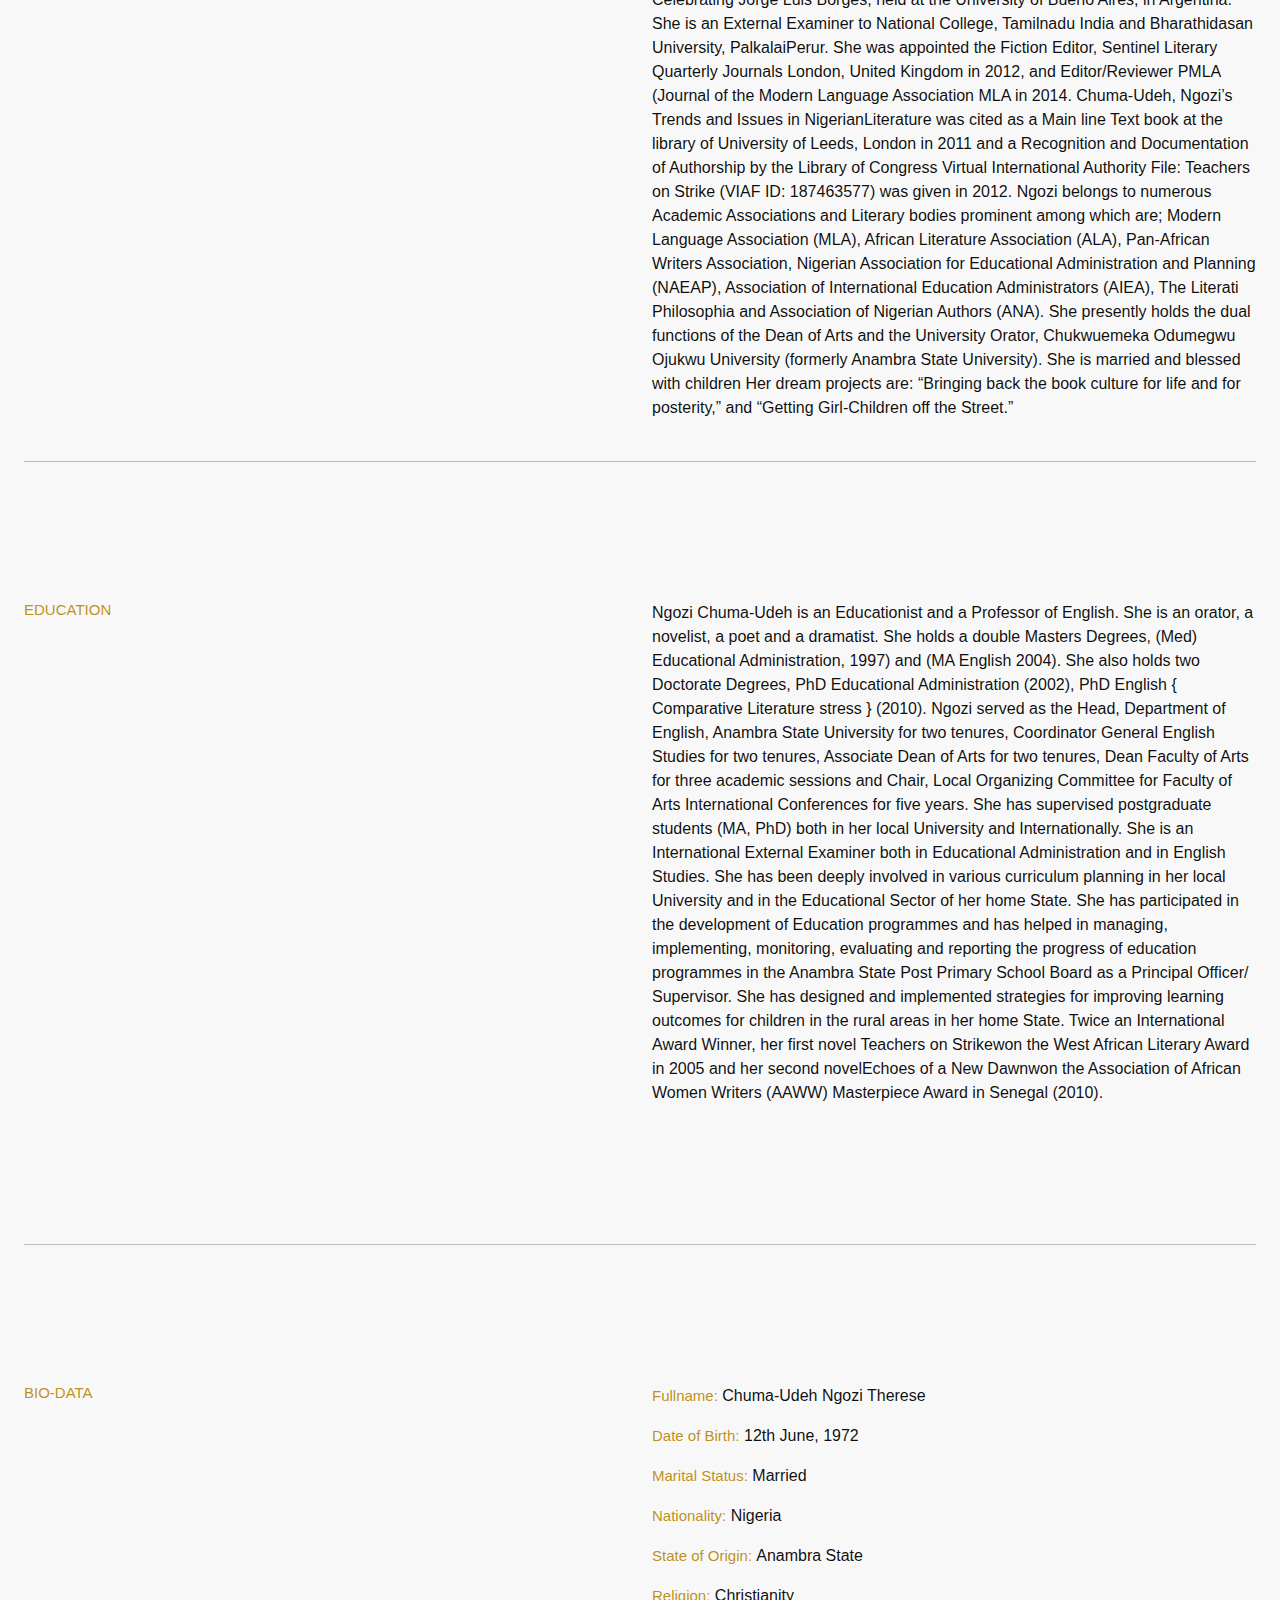
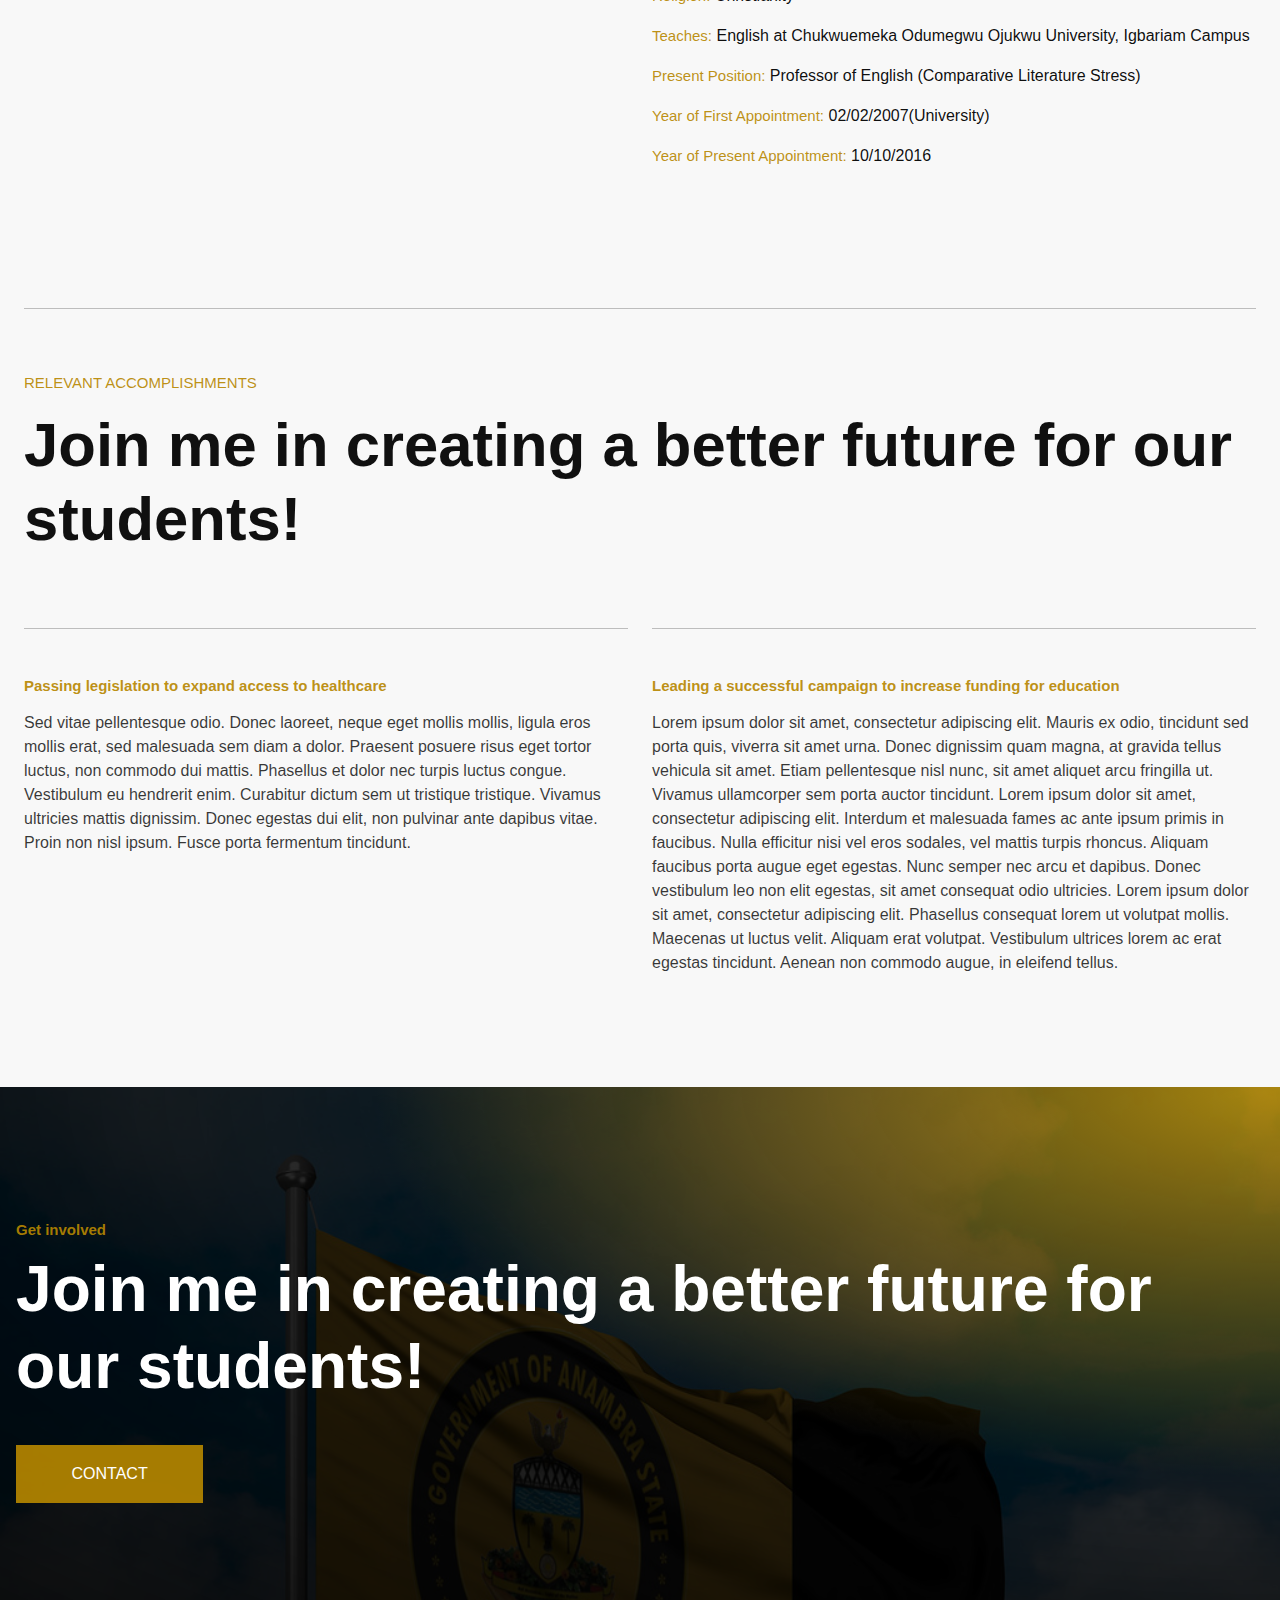
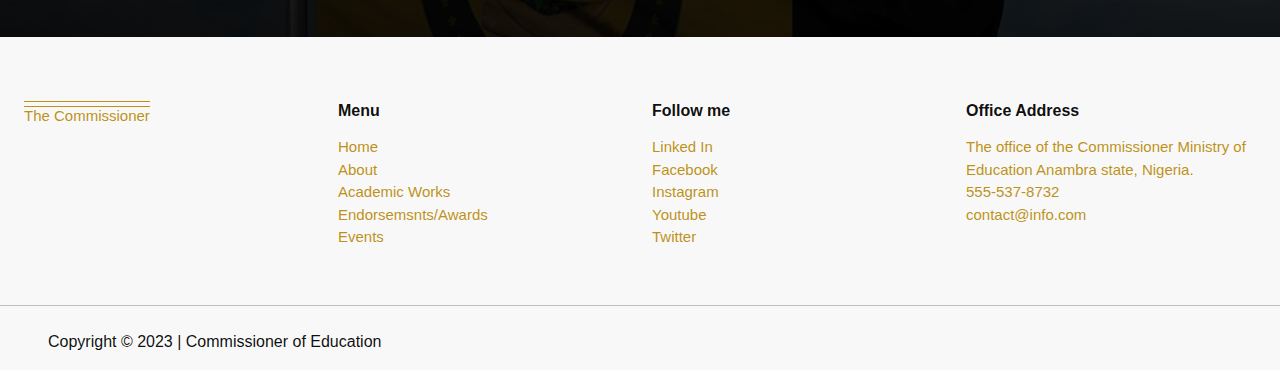
==== commit bd50409b: "Changed padding effect to css style for about page" ====
--- a/about.html
+++ b/about.html
@@ -80,7 +80,7 @@
             <hr class="mt-0">
 
             <!-- Background -->
-            <div class="row c_debut-2 c_about-debut-2">
+            <div class="row c_debut-2 c_about-debut-2 c_background">
                 <div class="col-lg-6 col-md-12 col-sm-12 col-xs-12  ">
                     <h6 class="mb-3 text-uppercase c_small">Background</h6>
                 </div>
--- a/assets/css/style.css
+++ b/assets/css/style.css
@@ -272,6 +272,9 @@
 } */
 
 .c_about-debut-2 {
+  padding: 10% 0;
+}
+.c_background{
   padding: 2% 0;
 }
 
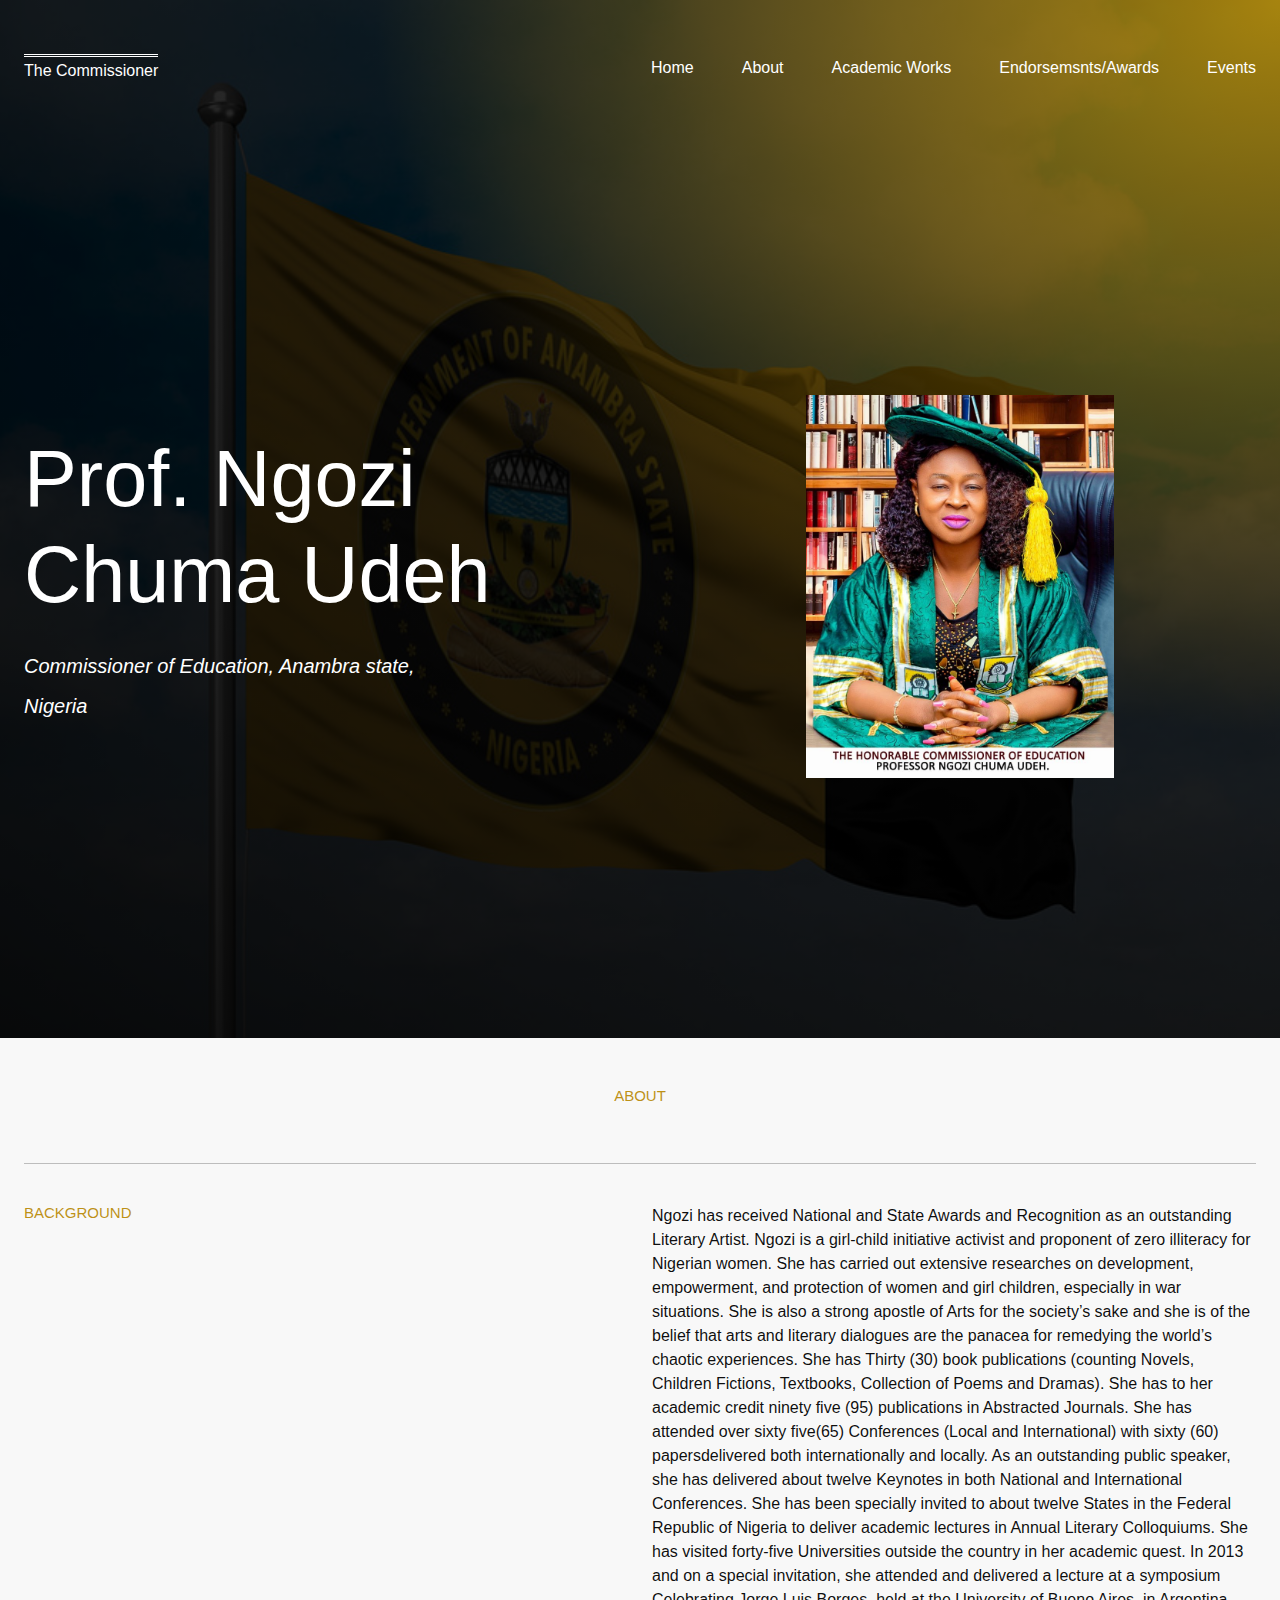
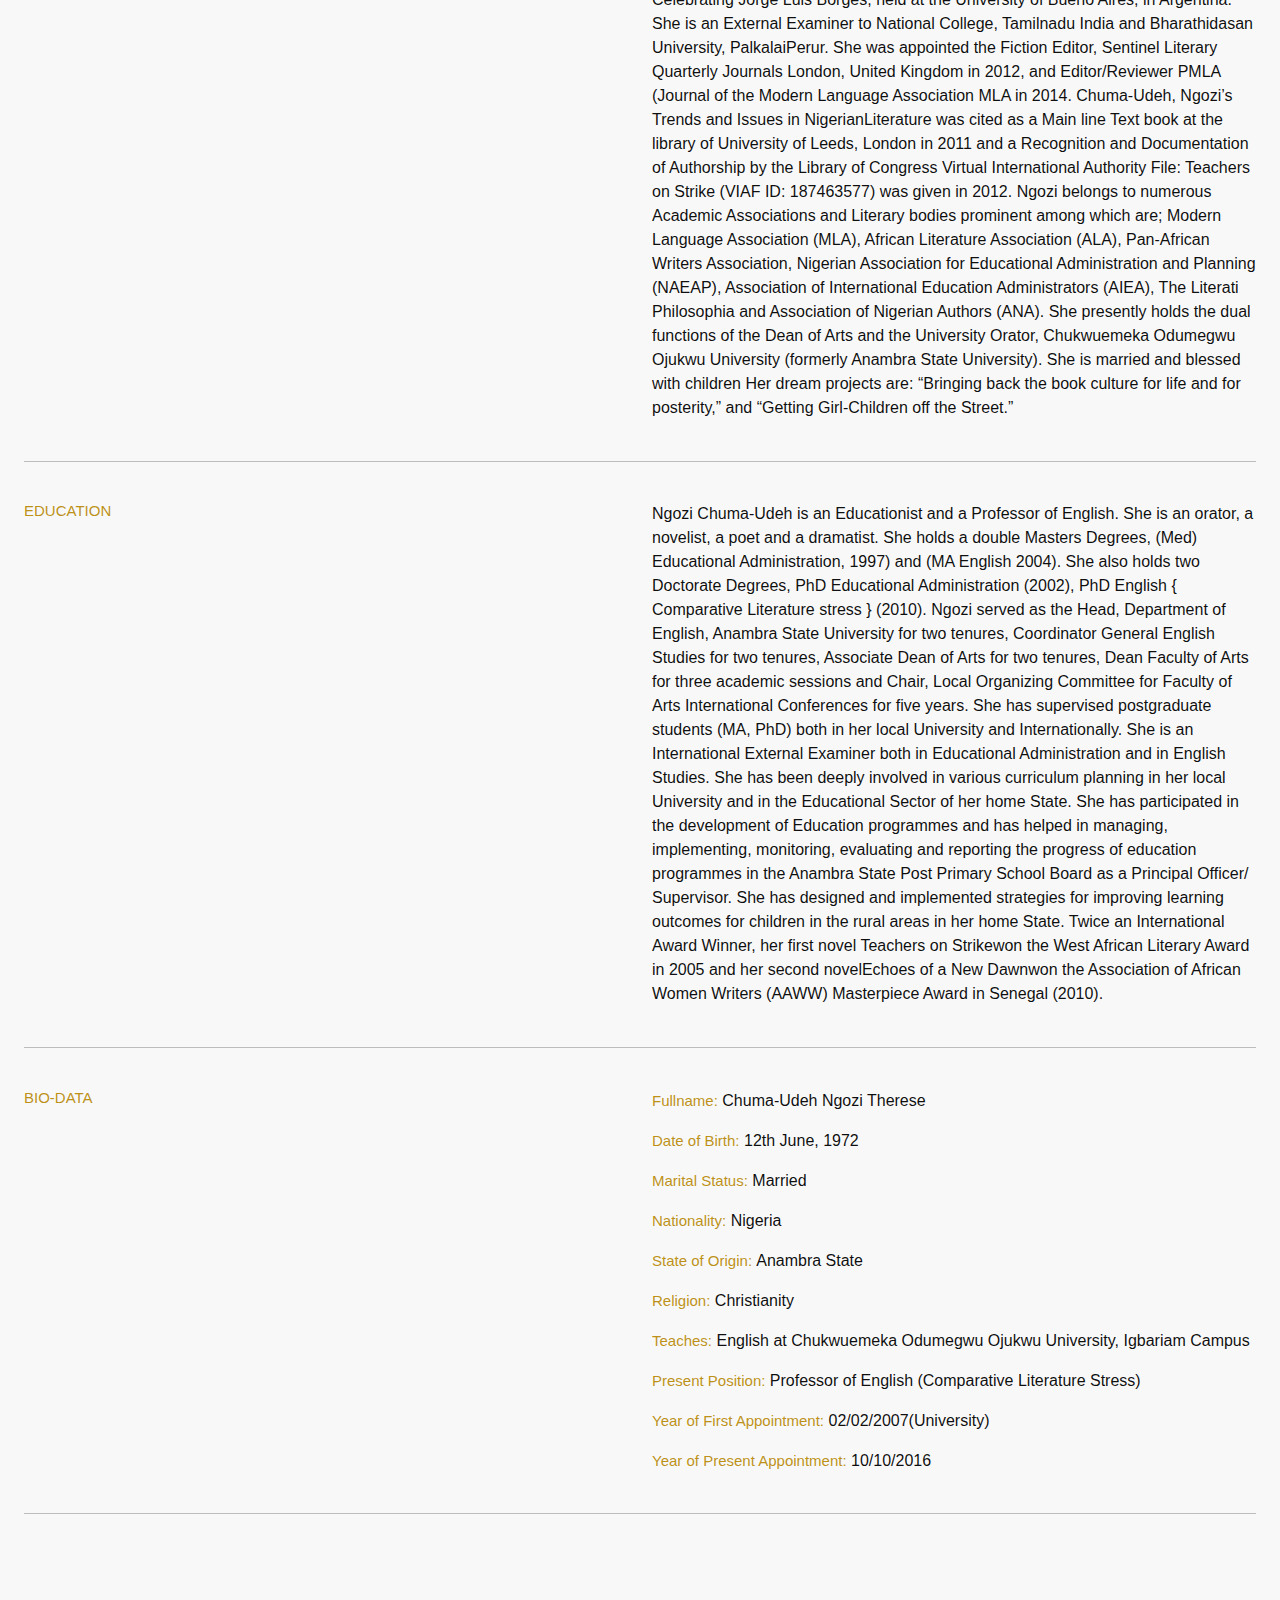
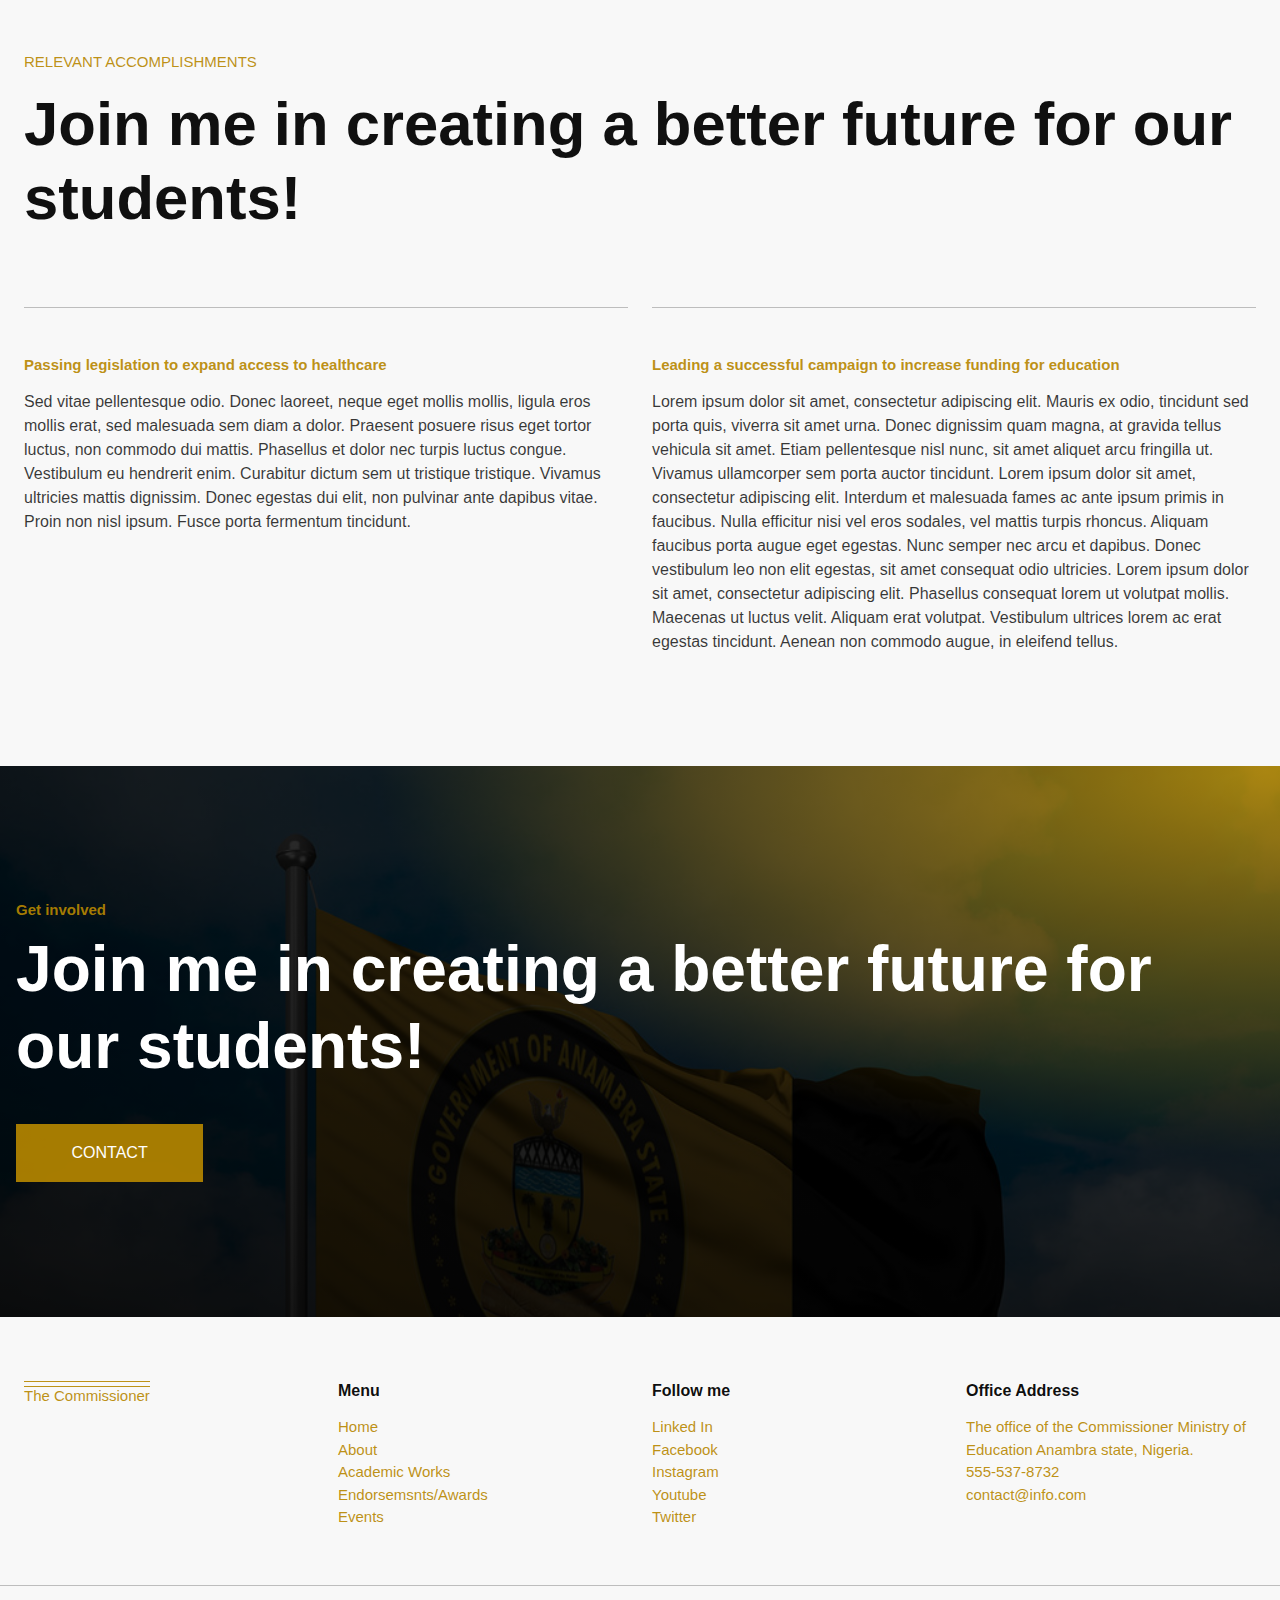
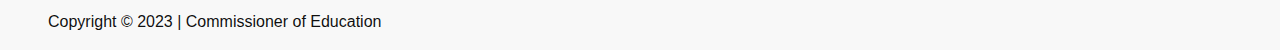
==== commit 382e80d5: "Added footer links and padding space" ====
--- a/about.html
+++ b/about.html
@@ -68,7 +68,7 @@
     <main>
         <!-- About section -->
         <div class="container-fluid px-4">
-            <div class="c_debut">
+            <div class="c_debut c_padding">
                 <div class="c_texts">
                     <h6 class="mb- text-uppercase c_small text-center">About</h6>
                 </div>
@@ -126,7 +126,7 @@
             <hr class="mt-0 edu-line">
 
             <!-- Education -->
-            <div class="row c_debut-2 c_about-debut-2">
+            <div class="row c_debut-2 c_about-debut-2 c_background">
                 <div class="col-lg-6 col-md-12 col-sm-12 col-xs-12  ">
                     <h6 class="mb-3 text-uppercase c_small">Education</h6>
                 </div>
@@ -158,7 +158,8 @@
 
             <hr class="mt-0">
 
-            <div class="row c_debut-2 c_about-debut-2">
+            <!-- Bio data -->
+            <div class="row c_debut-2 c_about-debut-2 c_background">
                 <div class="col-lg-6 col-md-12 col-sm-12 col-xs-12  ">
                     <h6 class="mb-3 text-uppercase c_small">Bio-data</h6>
                 </div>
@@ -269,23 +270,24 @@
                 <div class="col-lg-3 col-md-12 col-sm-12 col-xs-12">
                     <h6 class="mb-3 fw-bold">Follow me</h6>
                     <ul>
-                        <a href="">
+                        <a href="https://www.linkedin.com/in/professor-ngozi-chuma-udeh-a998a534?originalSubdomain=ng">
                             <li class="c_small c_links">Linked In</li>
                         </a>
-                        <a href="">
+                        <a href="https://www.facebook.com/anambraeducation/videos/prof-ngozi-chuma-udeh-gives-update-on-recruitment-interview-modalities/1478516645940507/">
                             <li class="c_small c_links">Facebook</li>
                         </a>
                         <a href="">
                             <li class="c_small c_links">Instagram</li>
                         </a>
-                        <a href="">
+                        <a href="https://www.youtube.com/channel/UCSQzpQK_OoLMOcRKQfJxwvg">
                             <li class="c_small c_links">Youtube</li>
                         </a>
-                        <a href="">
+                        <a href="https://twitter.com/chumangozi?lang=en">
                             <li class="c_small c_links">Twitter</li>
                         </a>
                     </ul>
                 </div>
+
 
                 <div class="col-lg-3 col-md-12 col-sm-12 col-xs-12">
                     <h6 class="mb-3 fw-bold">Office Address</h6>
--- a/assets/css/style.css
+++ b/assets/css/style.css
@@ -116,6 +116,10 @@
 }
 
 .c_debut {
+  padding: 10% 0;
+}
+
+.c_padding{
   padding: 4% 0;
 }
 
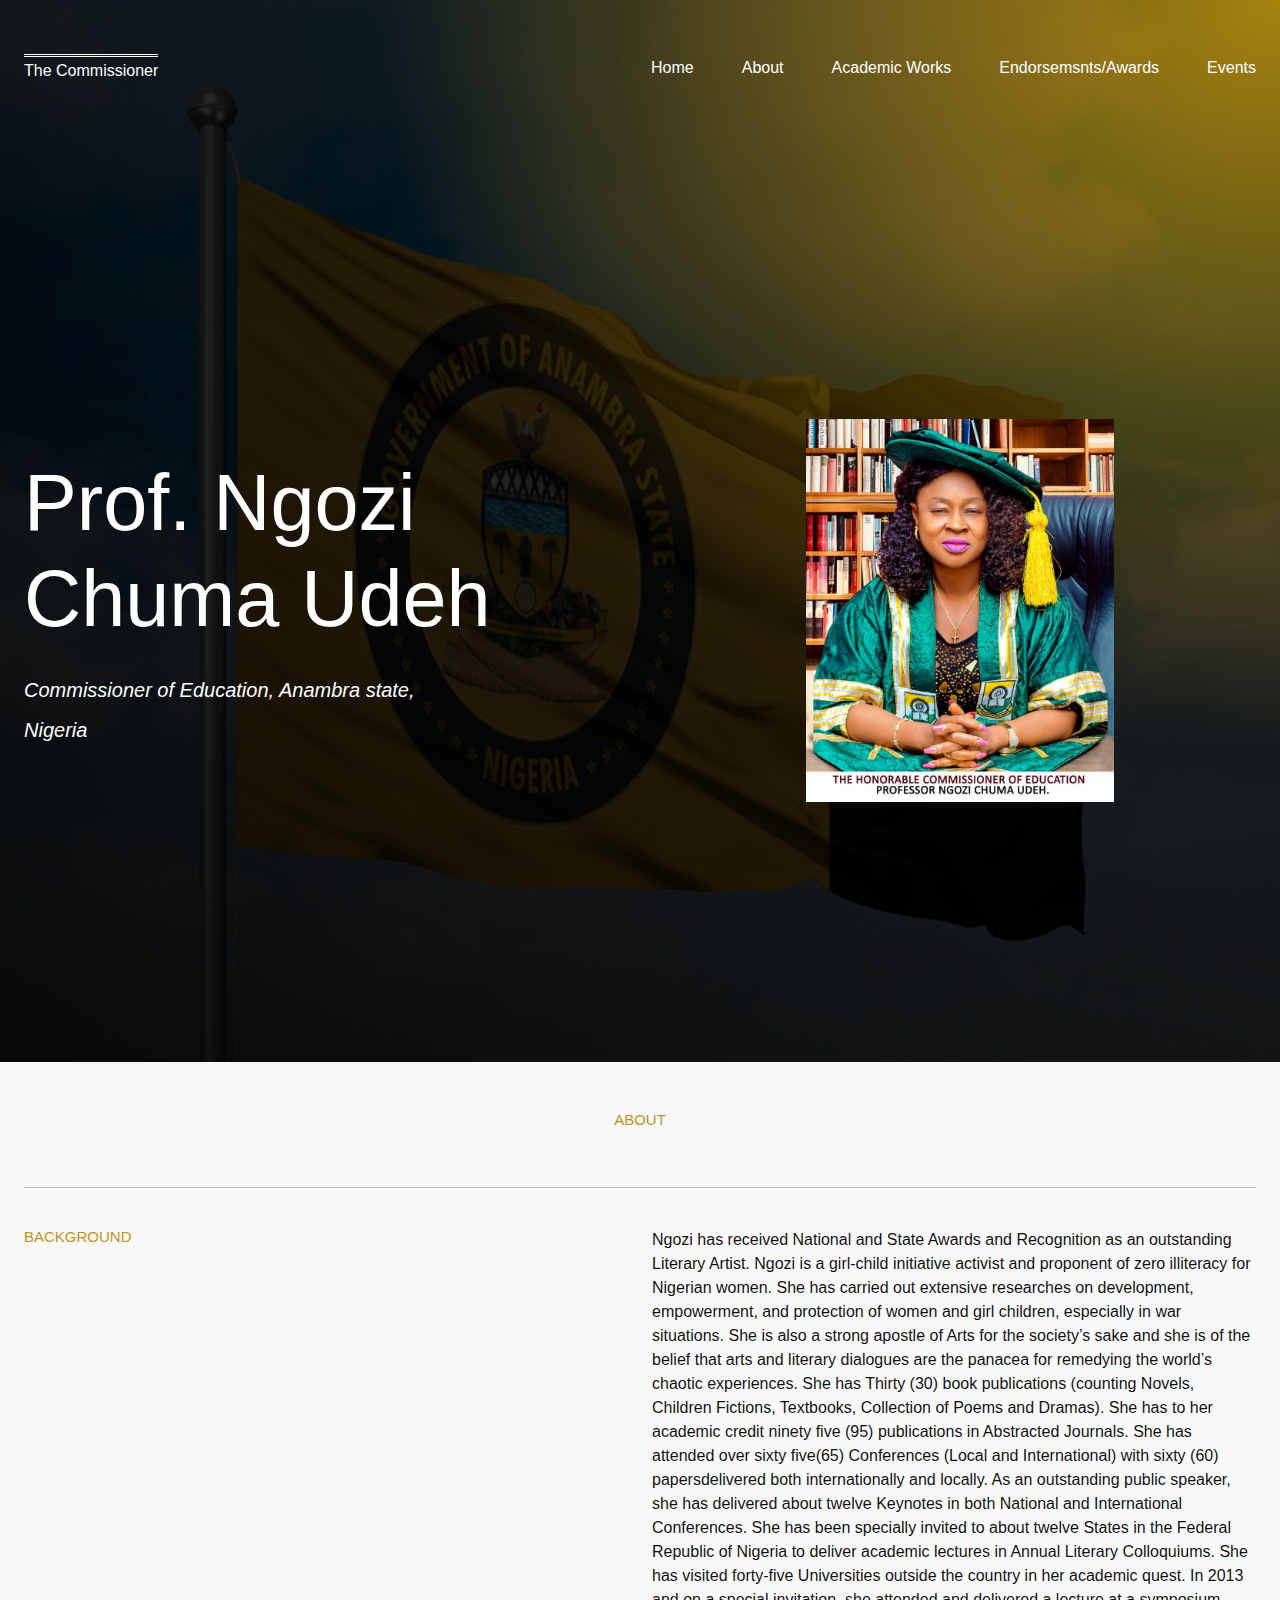
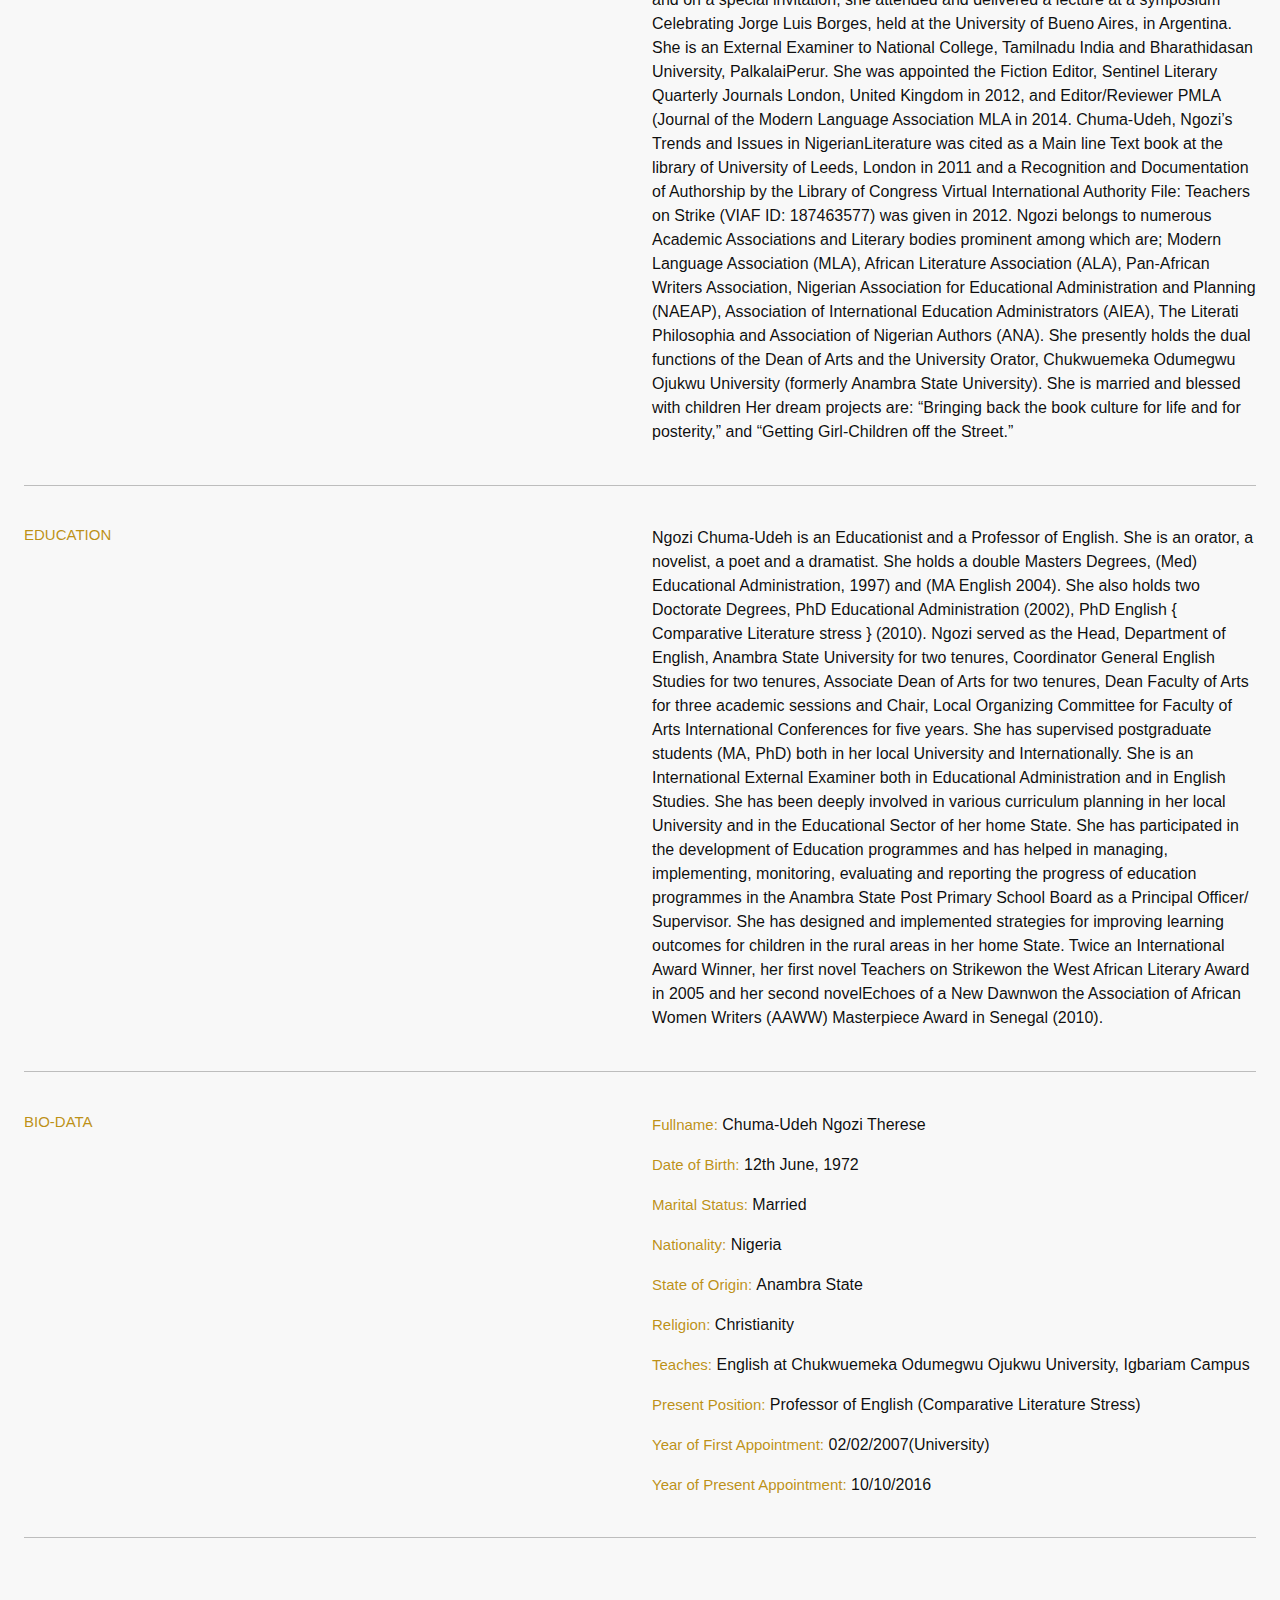
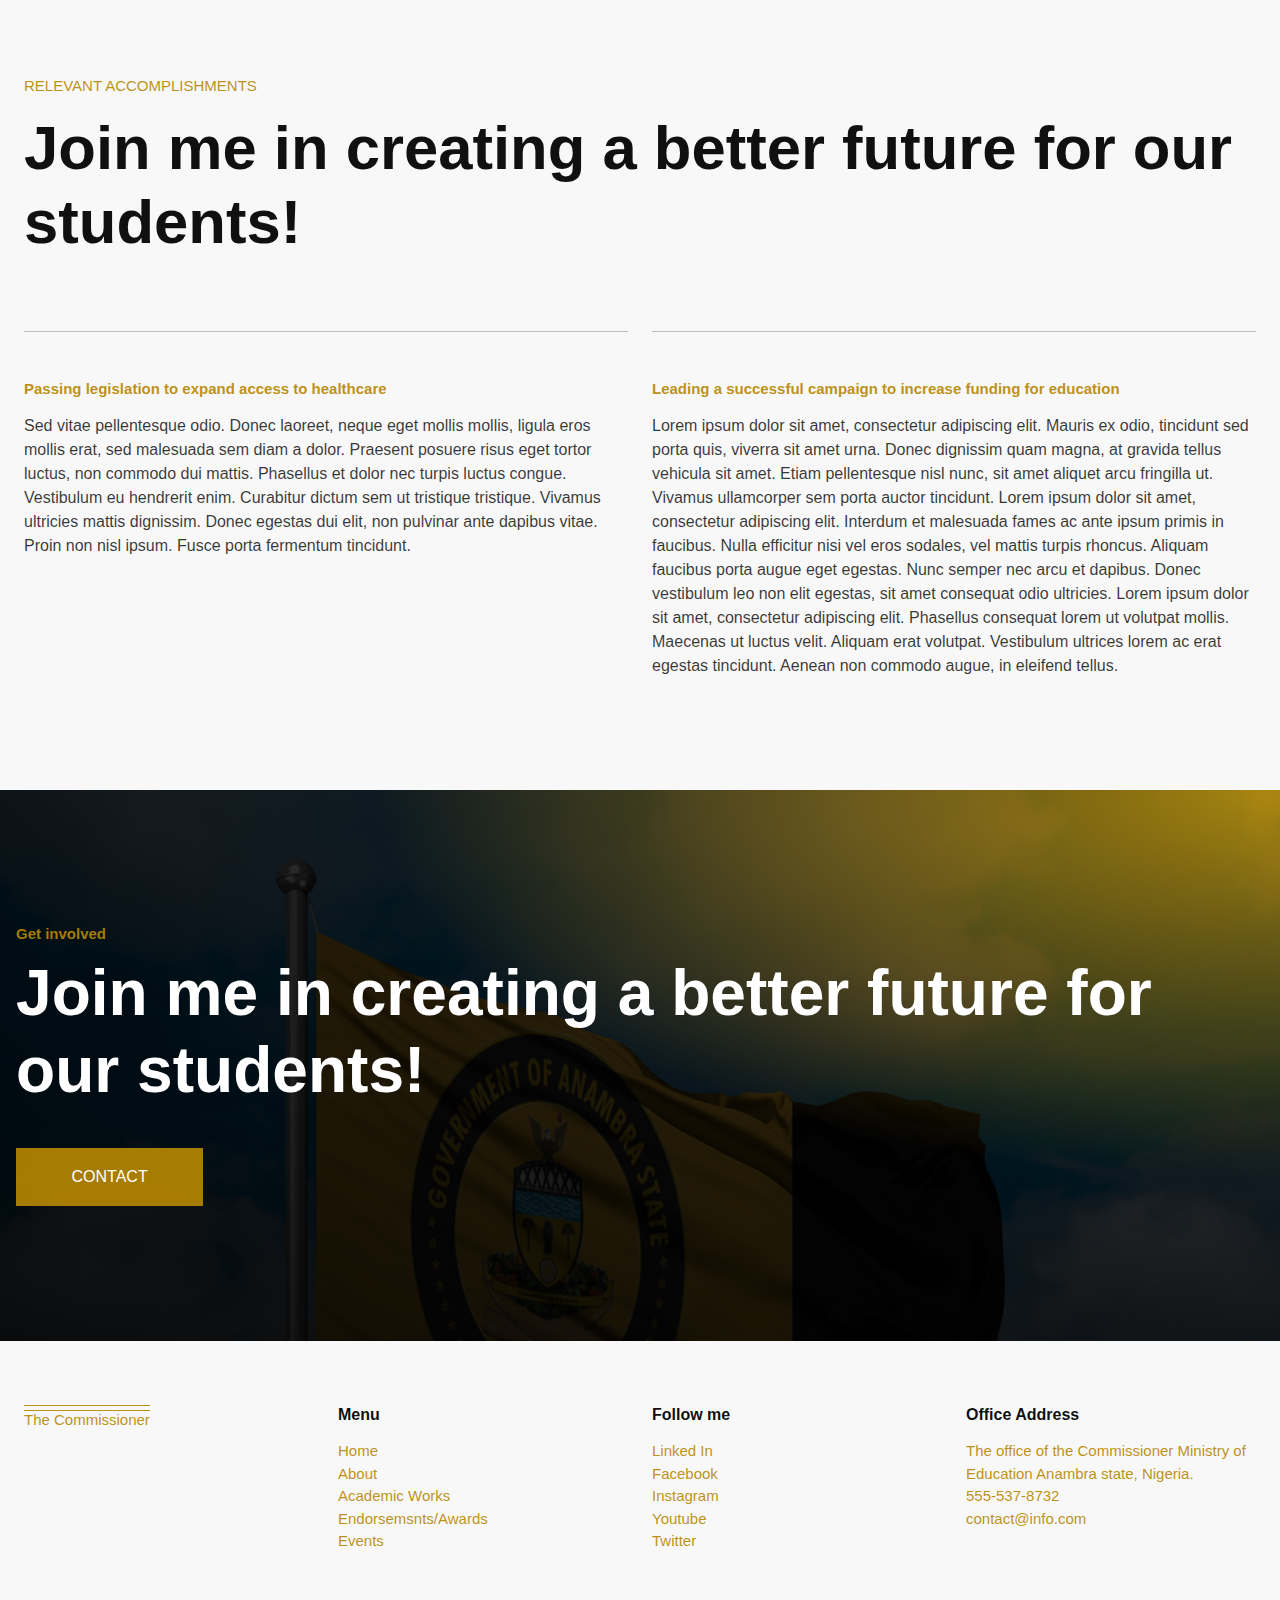
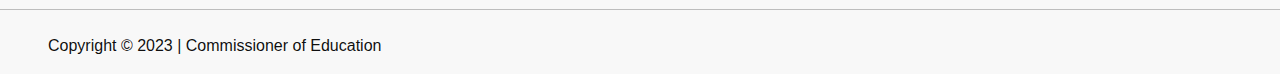
==== commit 8c5c0ddf: "Added mobile dropdown and corrected some links" ====
--- a/about.html
+++ b/about.html
@@ -15,7 +15,13 @@
     <!--====== Bootstrap css ======-->
     <link rel="stylesheet" href="assets/css/bootstrap.css">
 
+    <!--====== Dropdown css ======-->
+    <link rel="stylesheet" href="assets/css/dropdown.css">
+
+    <!--====== Style css ======-->
     <link rel="stylesheet" href="assets/css/style.css">
+
+    <!--====== Font style CDN ======-->
     <link href="https://fonts.cdnfonts.com/css/poppins" rel="stylesheet">
 </head>
 
@@ -45,6 +51,34 @@
             </ul>
         </nav>
         <!-- </div> -->
+
+        <input type="checkbox" id="toggle" class="input-toggler">
+        <label for="toggle" class="menu-toggler ">
+            <span class="menu-toggler-line"></span>
+            <span class="menu-toggler-line"></span>
+            <span class="menu-toggler-line"></span>
+        </label>
+
+
+        <aside class="sidebar">
+            <ul class="menu">
+                <a href="./index.html" class="menu-link ">
+                    <li>Home</li>
+                </a>
+                <a href="./about.html" class="menu-link">
+                    <li>About</li>
+                </a>
+                <a href="./books.html" class="menu-link">
+                    <li>Academic Works</li>
+                </a>
+                <a href="" class="menu-link">
+                    <li>Endorsemsnts/Awards</li>
+                </a>
+                <a href="" class="menu-link">
+                    <li>Events</li>
+                </a>
+            </ul>
+        </aside>
 
 
         <!-- main header -->
--- a/assets/css/dropdown.css
+++ b/assets/css/dropdown.css
@@ -0,0 +1,120 @@
+* {
+    box-sizing: border-box;
+}
+.input-toggler {
+    display: none;
+}
+.sidebar {
+    display: none;
+}
+
+@media only screen and (max-width:915px){
+    legend,
+    label,
+    input{
+        margin: 0;
+        padding: 0;
+    }
+    
+    .input-toggler {
+        display: none;
+    }
+    
+    .menu-toggler {
+        position: absolute;
+        right: 0px;
+        top: 5.5%;
+        width: 80px;
+        height: fit-content;
+        background: transparent;
+        z-index: 100;
+        display: flex;
+        justify-content: center;
+        align-items: center;
+        flex-direction: column;
+        cursor: pointer;
+    }
+    
+    .menu-toggler-line {
+        width: 40%;
+        height: 2px;
+        background: white;
+        margin: 0 0 6px 0px;
+        position: relative;
+        transition: all .40s ease-out;
+    }
+    
+    .input-toggler:checked~.menu-toggler .menu-toggler-line {
+        top: 5px;
+        translateY: 100px;
+        transform: rotate(45deg);
+    }
+    
+    .input-toggler:checked~.menu-toggler .menu-toggler-line:nth-child(2) {
+        display: none;
+    }
+    
+    .input-toggler:checked~.menu-toggler .menu-toggler-line:nth-child(3) {
+        top: -5px;
+        translateY: 10;
+        transform: rotate(135deg);
+    }
+    
+    .nav {
+        width: 100%;
+        height: 100%;
+        background: rgba(0, 0, 0, 0.8);
+    }
+    
+    .nav ul {
+        width: 100%;
+    }
+    
+    .nav ul li {
+        width: 100%;
+        text-align: center;
+    }
+    
+    .nav ul li a {
+        display: inline-block;
+        font-size: 36px;
+        color: #fff;
+        text-transform: uppercase;
+    }
+    
+    .sidebar {
+        position: absolute;
+        top: 0;
+        height: 100vh;
+        width: 100%;
+        background: #000;
+        opacity: 0.5;
+    
+        display: flex;
+        justify-content: center;
+        align-items: center;
+    
+        transform: translateX(-100%);
+    
+        transition: all .40s ease-out;
+    }
+    
+    .menu-link {
+        color: white;
+        font-size: 6vmin;
+        line-height: 15vmin;
+        -webkit-transition: all .25s ease-out;
+        transition: all .25s ease-out;
+    }
+    
+    .menu-link:hover,
+    .menu-link:focus,
+    .menu-link:active {
+        color: #b78700e8;
+    }
+    
+    .input-toggler:checked~.sidebar {
+        transform: translateX(0%);
+        opacity: .98;
+    }
+}--- a/assets/css/style.css
+++ b/assets/css/style.css
@@ -118,7 +118,6 @@
 .c_debut {
   padding: 10% 0;
 }
-
 .c_padding{
   padding: 4% 0;
 }
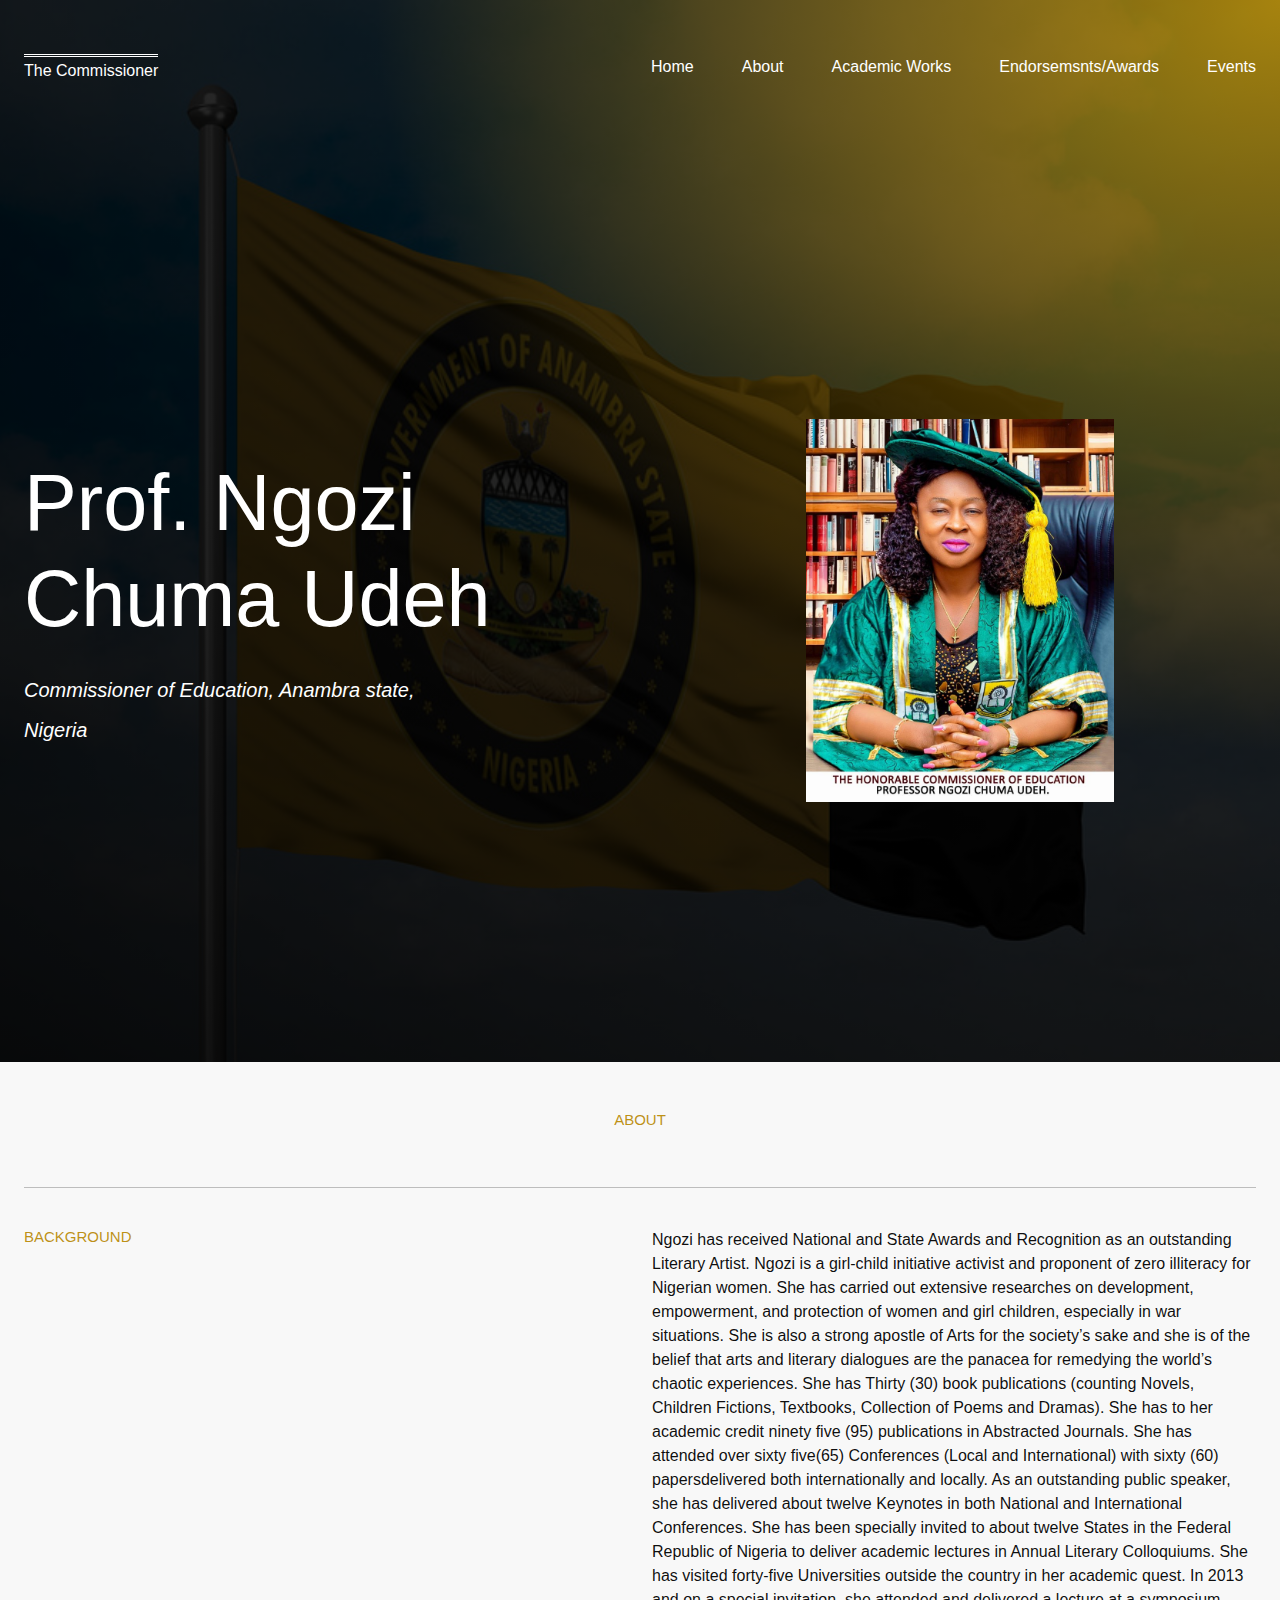
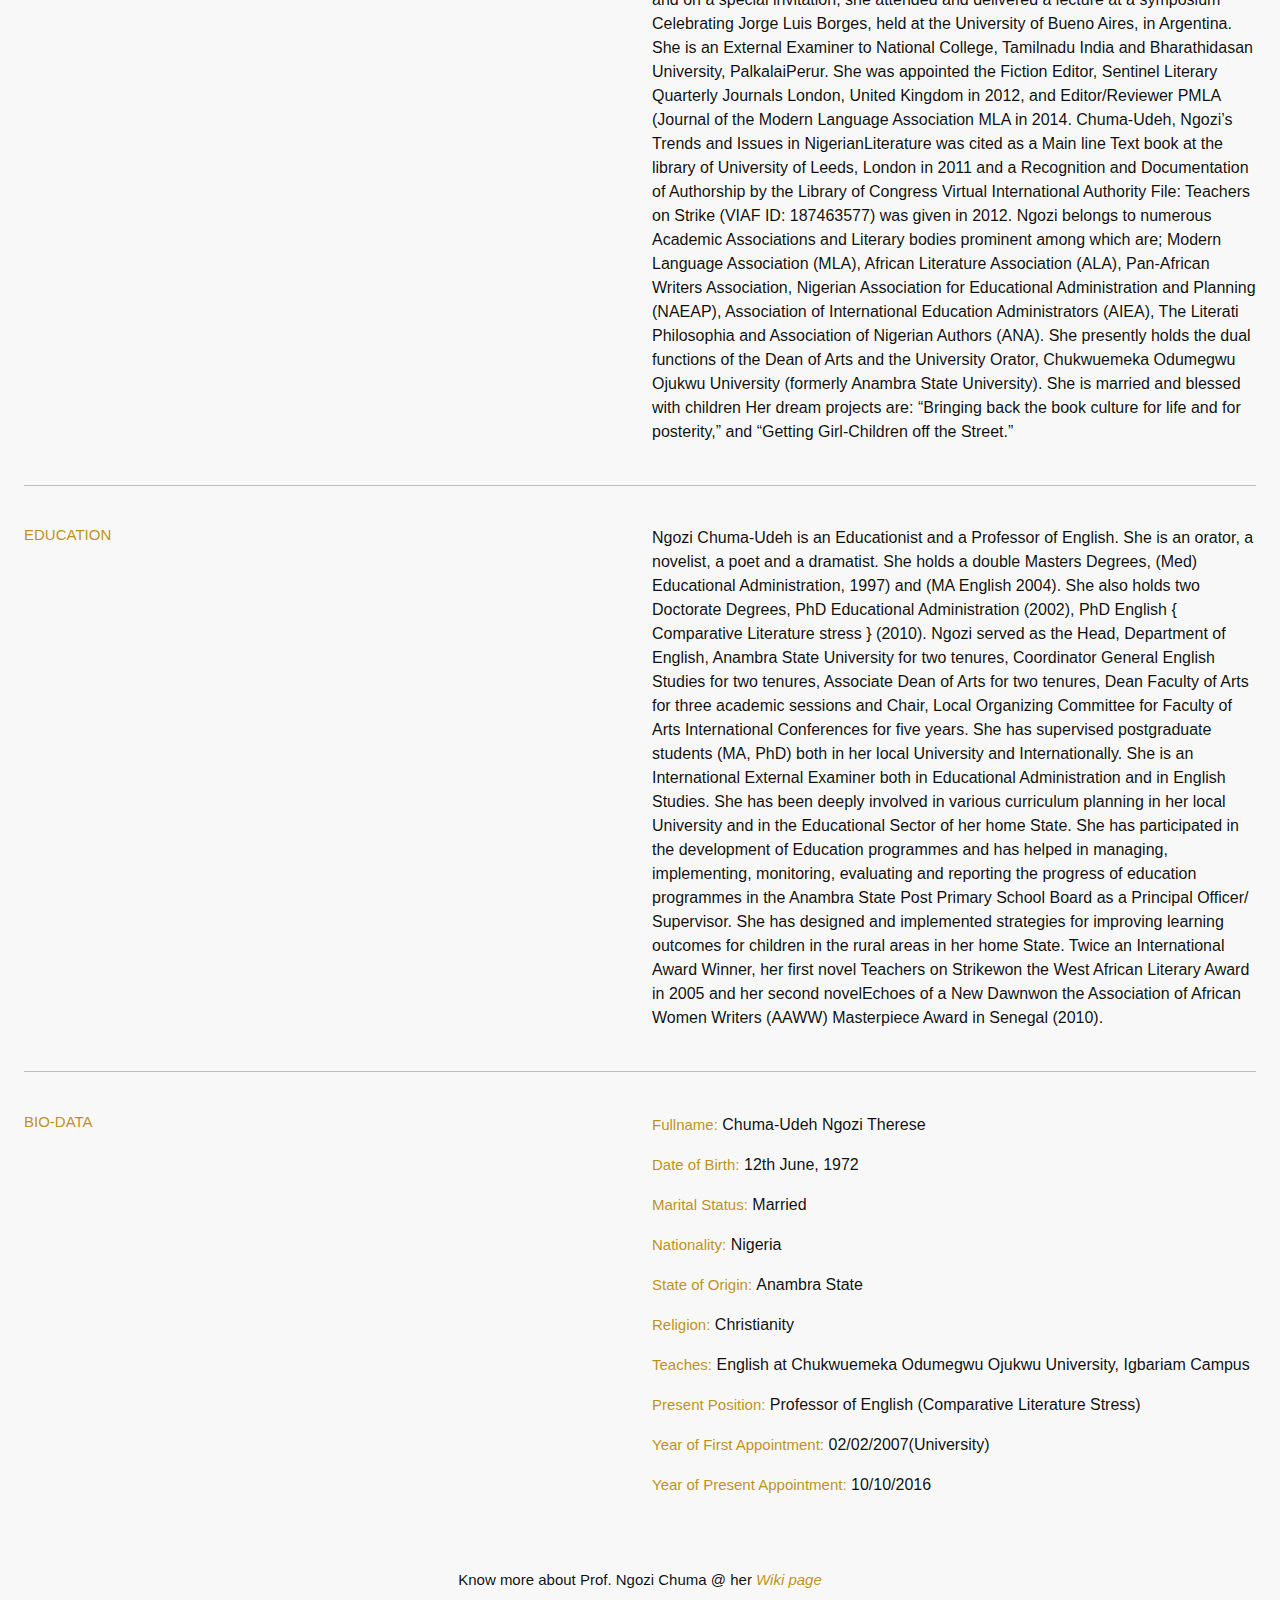
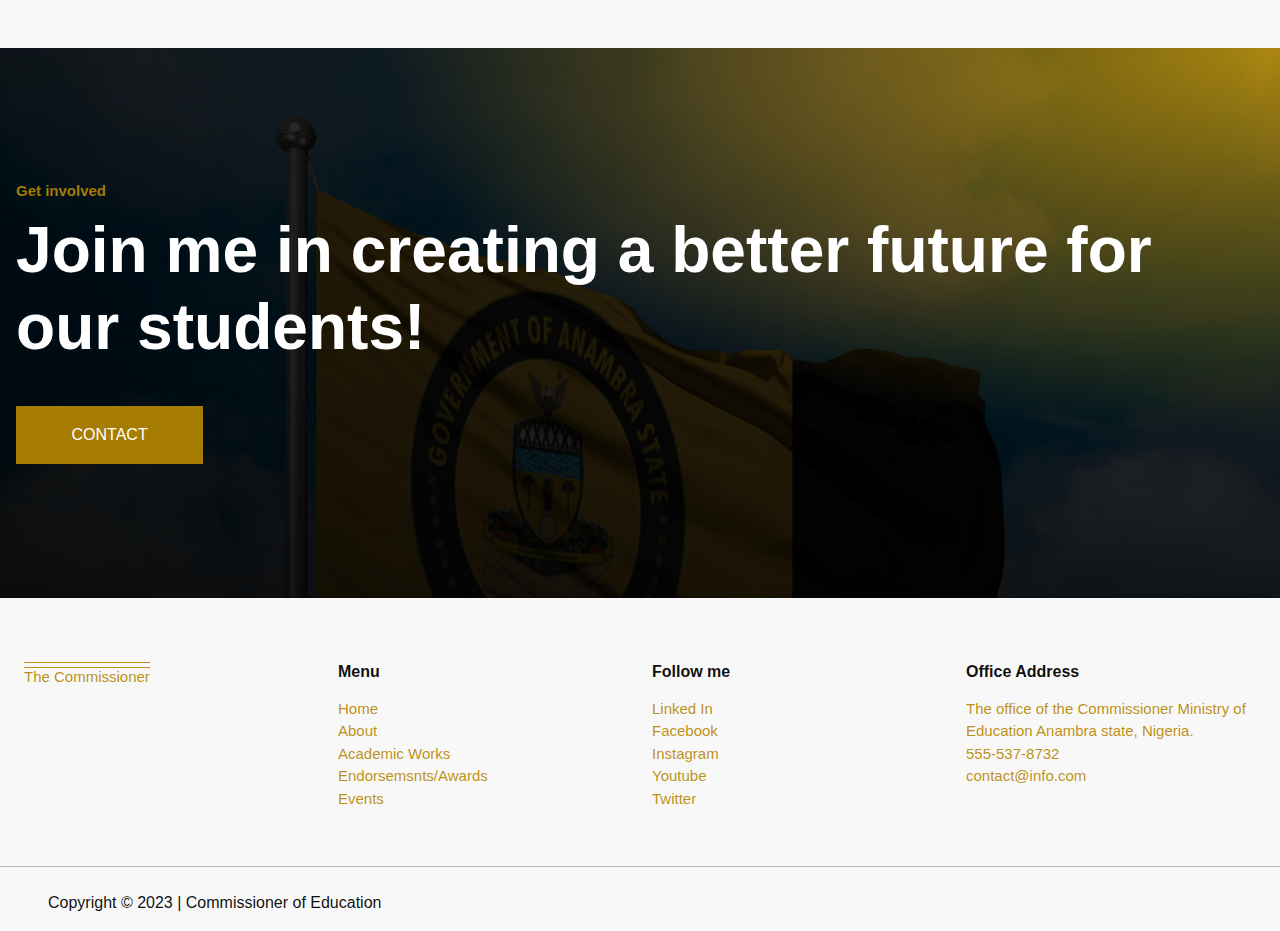
==== commit c8469c43: "Final changes to contact and about page and deleted file." ====
--- a/about.html
+++ b/about.html
@@ -45,7 +45,7 @@
                 <a href="" class="py-3">
                     <li>Endorsemsnts/Awards</li>
                 </a>
-                <a href="" class="py-3">
+                <a href="./events.html" class="py-3">
                     <li>Events</li>
                 </a>
             </ul>
@@ -74,7 +74,7 @@
                 <a href="" class="menu-link">
                     <li>Endorsemsnts/Awards</li>
                 </a>
-                <a href="" class="menu-link">
+                <a href="./events.html" class="menu-link">
                     <li>Events</li>
                 </a>
             </ul>
@@ -211,24 +211,25 @@
                     <p><span class="c_small">Year of Present Appointment:</span> 10/10/2016</p>
                 </div>
 
-            </div>
-
-            <hr class="mt-0">
+                <p class="text-center c-wiki mt-5 pt-2">Know more about Prof. Ngozi Chuma @ her <a href="https://en.wikipedia.org/wiki/Ngozi_Chuma-Udeh" class=" c_hover"><i>Wiki page</i></a></p>
+            </div>
+
+            <!-- <hr class="mt-0"> -->
 
             
             <!-- Accomplishments -->
-            <div class="c_debut pb-5">
+            <!-- <div class="c_debut pb-5">
                 <h6 class="mb-3 text-uppercase c_small ">RELEVANT ACCOMPLISHMENTS</h6>
 
                 <h2 class="mb-2">Join me in creating a better future for our students!
                 </h2>
 
 
-            </div>
+            </div> -->
         </div>
 
         <!-- Events section -->
-        <div class="container-fluid px-4 pt-">
+        <!-- <div class="container-fluid px-4 pt-">
             <div class="row">
                 <div class="col-lg-6 col-md-12 col-sm-12 col-xs-12 mb-5 c_issues-2">
                     <hr class="mb-5">
@@ -257,10 +258,10 @@
                         commodo augue, in eleifend tellus.</p>
                 </div>
             </div>
-        </div>
+        </div> -->
 
         <!-- Base section -->
-        <div class="container-fluid c_base-main  mt-5">
+        <div class="container-fluid c_base-main  mt-3">
             <div class="px-3 c_base">
                 <h5 class="fw-bold pb-1 c_small">Get involved</h5>
                 <h1 class="mb-4 fw-bold pb-3 text-white">Join me in creating a better future for our students!</h1>
--- a/assets/css/style.css
+++ b/assets/css/style.css
@@ -43,6 +43,7 @@
 }
 
 .c_bg {
+  /* height: 95vh; */
   /* background-color: var(--c_color); */
   background-image: radial-gradient(at top right,
       var(--c_color-2), #000000d3, var(--c_color-3)),
@@ -103,6 +104,7 @@
 
 .c_nav-list>a {
   color: white;
+  border-bottom: 1px solid transparent;
 }
 
 .c_nav-list>a:hover {
@@ -153,8 +155,9 @@
 }
 
 .c_img-2 {
-  width: 70%;
+  width: 65%;
   height: 100%;
+  border: 1px transparent;
   border-top-left-radius: 10rem;
   border-bottom-left-radius: 4rem;
   object-fit: contain;
@@ -168,6 +171,7 @@
 .c_image-2 {
   width: 80%;
   text-align: center;
+  background-blend-mode: screen;
 }
 
 .c_events {
@@ -214,7 +218,7 @@
 .c_btn:hover {
   color: var(--c_color-3);
   background-color: transparent;
-  border-width: 1.8px;
+  border-width: 1px;
   border-style: solid;
   border-image:
     linear-gradient(85deg, var(--c_color-2) 0%, var(--c_color-3) 100%) 1;
@@ -285,6 +289,16 @@
   width: 12%;
   right: 3%;
 }
+.c-wiki {
+  font-size: 15px;
+}
+.c-wiki>a {
+  color: var(--c_color-2);
+}
+.c-wiki>a:hover {
+  color: var(--c_color-3);
+  border-bottom: 1px solid var(--c_color-2);
+}
 
 .c_issues-img {
   width: 100%;
@@ -312,7 +326,7 @@
 
 .project {
   width: 20%;
-  height: fit-content;
+  max-height: fit-content;
 }
 
 .project>a {
